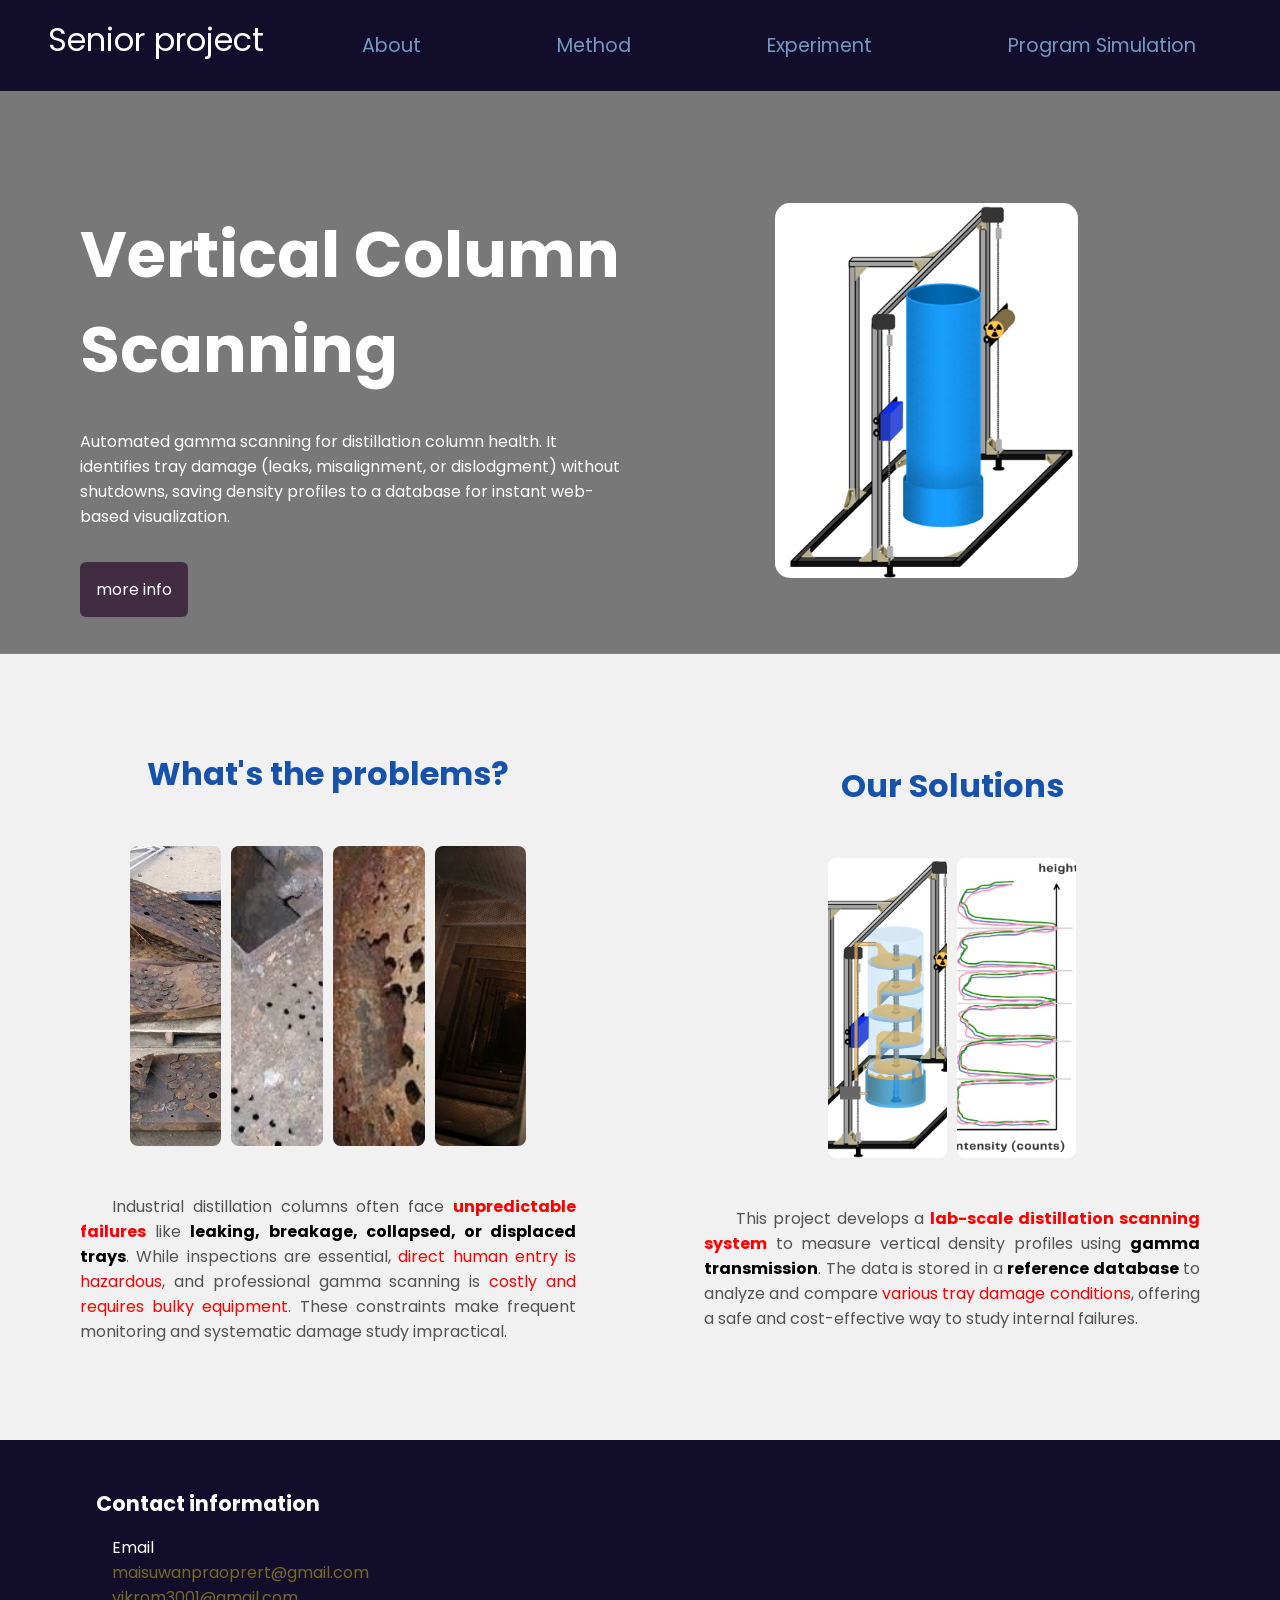
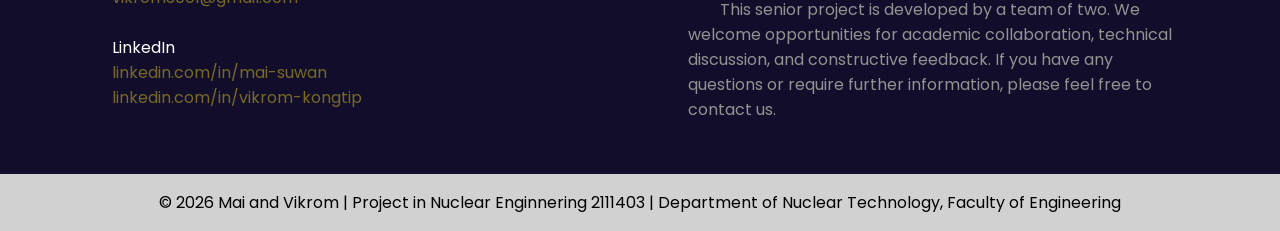
==== index.html @ 6eb4653f "upload my project" ====
<!DOCTYPE html>
<html lang="en">
<head>
    <meta charset="UTF-8">
    <meta name="viewport" content="width=device-width, initial-scale=1.0">
    <title>My page design</title>
    <link rel="stylesheet" href="main.css">
    <link rel="preconnect" href="https://fonts.googleapis.com">
    <link rel="preconnect" href="https://fonts.gstatic.com" crossorigin>
    <link href="https://fonts.googleapis.com/css2?family=Poppins:wght@300;400;600&display=swap" rel="stylesheet">
</head>
<body>
    <nav>
        <div class="container">
            <div class="nav-con">
                <div class="logo"><a href="#">Senior project</a></div>
                <ul class = "menu">
                    <li><a href="about.html">About</a></li>
                    <li><a href="method.html">Method</a>
                        <ul class="dropdown">
                            <li><a href="method.html#theory-section">Theory</a></li>
                            <li><a href="method.html#equip-section">Equipment</a></li>
                        </ul>
                    </li>
                    <li><a href="result.html">Experiment</a></li>
                    <li><a href="program-sim.html">Program Simulation</a></li>
                </ul>
            </div>
        </div>
    </nav>

    <section class="maincontent">
        <div class="container">
            <div class="maincontent-con">
                <div class="maincontent-info">
                    <h3>Vertical Column Scanning</h3>
                    <p>Automated gamma scanning for distillation column health. It identifies tray damage (leaks, misalignment, or dislodgment) without shutdowns, saving density profiles to a database for instant web-based visualization.</p>
                    <a href="#content-section" class="maincontent-btn">more info</a>
                </div>

                <div class="maincontent-img">
                    <img src="column-img.png" width="60%" class="rounded-img">
                </div>
            </div>
        </div>
    </section>

    <section class="content" id="content-section">
        <div class="container">
            <div class="content-con"> 
                <div class="content-item">
                    <h4>What's the problems?</h4>
                    <div class="tray-img">
                        <img src="IMG-1.jpg" width="20%">
                        <img src="IMG-2.jpg" width="20%">
                        <img src="IMG-3.jpg" width="20%">
                        <img src="IMG-4.jpg" width="20%">
                    </div>
                    <p>
                        Industrial distillation columns often face <span style="color: red; font-weight: bold;">unpredictable failures</span> like 
                        <span style="color: black; font-weight: bold;">leaking, breakage, collapsed, or displaced trays</span>. 
                        While inspections are essential, <span style="color: red;">direct human entry is hazardous</span>, 
                        and professional gamma scanning is <span style="color: red;">costly and requires bulky equipment</span>. 
                        These constraints make frequent monitoring and systematic damage study impractical.
                    </p>
                </div>
                <div class="content-item">
                    <h4>Our Solutions</h4>
                    <div class="sol-img">
                        <img src="IMG-5.png" width="20%">
                        <img src="IMG-6.png" width="20%">
                    </div>
                    <p>
                        This project develops a <span style="color: red; font-weight: bold;">lab-scale distillation scanning system</span>
                        to measure vertical density profiles using <span style="color: black; font-weight: bold;">gamma transmission</span>. 
                        The data is stored in a <span style="color: black; font-weight: bold;">reference database </span>to analyze and compare 
                        <span style="color: red;">various tray damage conditions</span>, 
                        offering a safe and cost-effective way to study internal failures.
                    </p>
                </div>
            </div>
        </div>
    </section>

    <div class="footer-top">
        <div class="container">
            <div class="footer-top-con">
                <div class="footer-top-item">
                    <h4>Contact information</h4>
                    <div class="footer-top-item-con">
                        <div class="date">
                            Email <li><a href="mailto:maisuwanpraoprert@gmail.com">maisuwanpraoprert@gmail.com</a></li><a href="mailto:vikrom3001@gmail.com">vikrom3001@gmail.com</a><br><br>
                            LinkedIn <li><a href="https://www.linkedin.com/in/mai-suwan" target="_blank">linkedin.com/in/mai-suwan</a></li><li><a href="https://www.linkedin.com/in/vikrom-kongtip-93b69336a/" target="_blank">linkedin.com/in/vikrom-kongtip</a></li>
                        </div> 
                    </div>
                </div>
                <div class="footer-top-item">
                    <p>This senior project is developed by a team of two. We welcome opportunities for academic collaboration, technical discussion, and constructive feedback. If you have any questions or require further information, please feel free to contact us.</p>
                </div>
            </div>
        </div>
    </div>
    <div class="footer-buttom">© 2026 Mai and Vikrom | Project in Nuclear Enginnering 2111403 | Department of Nuclear Technology, Faculty of Engineering</div>
</body>
</html>
---- main.css ----
/* ===========================================================================================
                                            INDEX
============================================================================================ */

body {
    font-family: 'Poppins', sans-serif;
    background-color: rgb(241, 241, 241);
}

*{
    margin: 0;
    padding: 0;
    box-sizing: border-box;
}

.container{
    max-width: 1300x;
    margin: 0 auto;
}

nav{
    padding: 1rem;
    background-color: #110d2a ;
}

.nav-con{
    display: flex;
    justify-content: space-between;
}

.logo a{
    font-size: 2rem;
    color: #fff;
    text-decoration: none;
    margin-left: 2rem;
}

.menu {
    display: flex;
    list-style: none;
    align-items: center;
}

.menu li {
    margin: 0 3rem;
}

.menu li a {
    color: #7398c2;
    text-decoration: none;
    font-size: 1.2rem;
}

/******* dropdown  *******/
ul {
    list-style: none;
    margin: 0;
    padding: 0;
}

ul li {
    display: inline-block;
    position: relative;
    vertical-align: top; /* ช่วยให้เมนูเรียงกันสวยขึ้น */
}

ul li a {
    display: block;
    padding: 15px 20px; /* ปรับ padding ให้สมดุล */
    color: #fff; 
    font-size: 1.2rem;
    transition: 0.3s;
}

ul li ul.dropdown {
    width: 250px; 
    background: #1652ab;
    position: absolute;
    left: 0;      /* บังคับให้ชิดซ้ายสุดของเมนูหลัก */
    top: 100%;    /* ให้แสดงต่อลงมาจากเมนูหลักพอดี */
    z-index: 999;
    display: none;
    padding: 0;   /* สำคัญมาก: ล้างค่า padding ของ ul ชั้นใน */
    margin: 0;
    list-style: none;
}

ul li ul.dropdown li {
    display: block; /* ให้รายการใน dropdown เรียงลงมาเป็นแถวเดียว */
    width: 100%;
    margin: 0;
    padding:0;
}

ul li ul.dropdown li a {
    text-decoration: none;
    padding: 15px 20px;
    font-size: 1rem; /* ปรับขนาดตัวอักษรให้เล็กลงหน่อยในเมนูย่อย */
    color: #ffffff;
    background: #1652ab; /* กำหนดสีพื้นหลังให้เหมือนกันทั้งแถบ */
    border-bottom: 1px solid rgba(20, 19, 19, 0.1); /* เพิ่มเส้นคั่นบางๆ */
}

ul li a:hover { /* เอฟเฟกต์ตอน Hover */
    background-color: #422c42 
}

ul li ul.dropdown li a:hover { /* เมื่อเอาเมาส์วางที่เมนูย่อย ให้เปลี่ยนสีเฉพาะแถวนั้น */
    background-color: #422c42;
}

ul li:hover ul.dropdown {
    display: block;
}

/***** ส่วนบน *****/
.maincontent{
    background: linear-gradient(rgba(0,0,0,0.5), rgba(0,0,0,0.5)), url('https://www.gustawater.com/update/blog/distillation/distillation-column.jpg');
    background-size: cover;
    background-position: center;
    color: white;
}

.maincontent-con{
    display: flex;
    align-items: center;
}

.maincontent-info{
    width: 50%;
    padding: 2rem;
    margin-left: 3rem;
}

.maincontent-info h3{
    margin-top: 4rem;
    font-size: 4rem;
    margin-bottom: 2rem;
}

.maincontent-info p{ 
    margin-bottom: 3rem;
}

.maincontent-info .maincontent-btn{
    background-color: #422c42;
    color: #fff;
    padding: 1rem;
    border-radius: 6px;
    text-decoration: none;
}

.maincontent-info .maincontent-btn:hover {
    background-color: #110d2a; /* เปลี่ยนเป็นสีที่คุณต้องการเมื่อเอาเมาส์วาง */
    color: #ffffff;         
    transition: 0.3s;          /* เพิ่มความสมูทในการเปลี่ยนสี */
    cursor: pointer;           /* เปลี่ยนสัญลักษณ์เมาส์เป็นรูปมือ */
}

.maincontent-img{
    margin-top: 7rem;
    margin-bottom: 4.3rem;
    width: 50%;
    padding-left: 7rem;
}
.rounded-img {
    width: 60%;
    border-radius: 15px; 
    overflow: hidden;    /* ช่วยกันไม่ให้ภาพล้นขอบมน */
}

/*******content ตรงกลาง******/
.content-con{
    display: grid;
    grid-template-columns: 1fr 1fr;
    column-gap: 8rem;
    align-items: center;    
    text-align: center;
    margin:5rem;
}

.content-title{
    margin: 2rem 0;
}

.content-item img{
    width: 100%;
}

.content-item h4{
    color:#1652ab;
    margin-top: 1rem;
    margin-bottom: 1rem;
    font-size: 2rem;
    text-align: center;
}

.tray-img {
    display: flex;
    width: 80%;       /* กำหนดความกว้างรวมของแถวรูปภาพ */
    height: 300px;     /* กำหนดความสูงตามความต้องการ */
    gap: 10px;       
    overflow: hidden;
    margin: 3rem auto;
    justify-content: center;
}

.tray-img img {
    flex: 1;           /* ทุกรูปมีขนาดเท่ากันในตอนเริ่มต้น */
    width: 0;          /* บังคับให้ใช้ flex ในการคุมขนาด */
    object-fit: cover; /* ป้องกันไม่ให้รูปเบี้ยวเวลาขยาย */
    transition: flex 0.5s ease; /* ความเร็วในการขยาย-หด */
    cursor: pointer;
    border-radius: 8px;
}

.tray-img img:hover { /* เมื่อเอาเมาส์ไปวางที่รูปไหน รูปนั้นจะขยาย */
    flex: 2.7;           /* ปรับค่านี้ให้มากขึ้นหากต้องการให้รูปที่ Hover ใหญ่ขึ้นอีก */
}

.sol-img {
    display: flex;
    width: 50%;       /* กำหนดความกว้างรวมของแถวรูปภาพ */
    height: 300px;     /* กำหนดความสูงตามความต้องการ */
    gap: 10px;         /* ระยะห่างระหว่างรูป */
    overflow: hidden;
    margin: 3rem auto;
    justify-content: center;
}

.sol-img img {
    flex: 1;           /* ทุกรูปมีขนาดเท่ากันในตอนเริ่มต้น */
    width: 0;          /* บังคับให้ใช้ flex ในการคุมขนาด */
    object-fit: cover; /* ป้องกันไม่ให้รูปเบี้ยวเวลาขยาย */
    transition: flex 0.5s ease; /* ความเร็วในการขยาย-หด */
    cursor: pointer;
    border-radius: 8px;
}

.sol-img img:hover { /* เมื่อเอาเมาส์ไปวางที่รูปไหน รูปนั้นจะขยาย */
    flex: 1.5;           /* ปรับค่านี้ให้มากขึ้นหากต้องการให้รูปที่ Hover ใหญ่ขึ้นอีก */
}

.content-item p{
    margin: 1rem 0;
    text-align: justify;
    text-indent: 2em;
    color: rgb(83, 83, 83);
}

.footer-top{
    margin-top: 2rem;
    padding: 3rem;
    background-color: #110d2a;
    color: #fff;
}

.footer-top-con{
    display: grid;
    grid-template-columns: 1fr 1fr;
    column-gap: 6rem;
    margin-left: 3rem;
    margin-right: 3rem;
}

.footer-top-item {
    list-style: none;
}

.footer-top-item h4{
    font-size: 1.3rem;
}

.footer-top-item-con{
    margin: 1rem;
}

.footer-top-item-con .date{
    color: #fff;
    text-align: left;
}

.date a{
    color: #776a26;
    text-decoration: none;
}


.footer-top-item p{
    text-indent: 2em;
    padding-top: 22%;
    color: #939393;
    text-align: left;
}

.footer-buttom{
    background-color: #d1d1d1;
    padding: 1rem;
    text-align: center;
}

html {
  scroll-behavior: smooth;
}


/* ===========================================================================================
                                            ABOUT
============================================================================================ */

.topcontent {
    background: linear-gradient(rgba(0,0,0,0.6), rgba(0,0,0,0.6)), url('IMG-0.jpg'); 
    background-size: cover;      /* ให้ภาพขยายเต็มพื้นที่ */
    background-position: center; /* จัดภาพให้อยู่ตรงกลาง */
    background-repeat: no-repeat;
    
    /* กำหนดความสูงให้เท่ากับหน้าจอพอดี */
    height: 25vh; 
    
    /* จัดเนื้อหาภายในให้อยู่กึ่งกลาง */
    display: flex;
    align-items: center;
    justify-content: center;
    color: white;
}

.topcontent-info h3 {
    font-size: 3rem; /* ปรับขนาดตัวอักษรให้ใหญ่ขึ้นตามหน้าแรก */
    text-align: center;
    text-shadow: 2px 2px 10px rgba(0,0,0,0.5); /* เพิ่มเงาให้ตัวหนังสืออ่านง่ายขึ้น */
}

.menu li a.active {
    color: #eb7a08; 
}

.detail-objective, .detail-expected {
    padding: 2rem 0;
    max-width: 1200px; /* เพิ่มความกว้างจาก 1200px เป็น 1400px เพื่อให้กล่องมีพื้นที่กางออก */
    margin: 0 auto;
}

/* จัดการ Layout ให้เป็นระเบียบ */
.grid-container {
    display: flex; /* ใช้ flex แทน grid จะคุมระยะห่างง่ายกว่าในกรณีนี้ */
    justify-content: space-between; /* กระจายกล่องให้ห่างกัน */
    gap: 30px; /* เพิ่มระยะห่างระหว่างกล่อง (ปรับเพิ่มได้ตามใจชอบ) */
    margin-top: 30px;
}

/* ตกแต่งการ์ด Objective */
.cards {
    flex: 1; /* ให้ทุกกล่องขยายเท่าๆ กัน */
    background: #f9f9f9;
    
    /* หัวใจสำคัญ: จัดกึ่งกลางแนวตั้ง */
    display: flex;
    flex-direction: column; /* เรียงเนื้อหาจากบนลงล่าง */
    justify-content: center; /* ดันเนื้อหาให้อยู่กึ่งกลางแนวตั้ง (บน-ล่าง) */
    align-items: flex-start; /* บังคับให้เนื้อหาชิดซ้ายเสมอ */
    
    min-height: 150px; /* กำหนดความสูงขั้นต่ำเพื่อให้เห็นว่ามันอยู่กึ่งกลางจริงๆ */
    padding: 20px 30px; /* 20px คือบนล่าง, 30px คือซ้ายขวา (กันตัวหนังสือชิดขอบซ้ายเกินไป) */
    
    border-radius: 12px;
    border-left: 6px solid #070da1;
    box-shadow: 0 4px 10px rgba(0,0,0,0.08);
}


.cards p {
    margin: 1; /* ตัด margin ของ p ออก เพื่อไม่ให้เบี้ยว */
    text-align: left; /* ย้ำว่าชิดซ้าย */
    line-height: 1.5; /* เพิ่มระยะห่างระหว่างบรรทัดให้อ่านง่ายขึ้น */
    color: #444;
}

.detail-expected .cards strong {
    display: block;      /* เปลี่ยนให้เป็นบล็อกเพื่อครองพื้นที่เต็มแถว */
    width: 100%;         /* ขยายเต็มความกว้างกล่อง */
    text-align: left;    /* สั่งชิดซ้าย */
    margin-bottom: 8px;  /* ระยะห่างจากคำอธิบายด้านล่าง */
    color: #070da1;      /* สีน้ำเงินเดียวกับเส้นขอบ */
}

.detail-expected .cards p {
    width: 100%;         /* บังคับเนื้อหาชิดซ้ายด้วยเช่นกัน */
    text-align: left;
    margin: 0;
}
.cards:hover {
    transform: translateY(-5px);
}


/* ===========================================================================================
                                            METHOD
============================================================================================ */
.topmed {
    background: linear-gradient(rgba(0,0,0,0.6), rgba(0,0,0,0.6)), url('IMG-0.jpg'); 
    background-size: cover;      /* ให้ภาพขยายเต็มพื้นที่ */
    background-position: center; /* จัดภาพให้อยู่ตรงกลาง */
    background-repeat: no-repeat;
    
    /* กำหนดความสูงให้เท่ากับหน้าจอพอดี */
    height: 25vh; 
    
    /* จัดเนื้อหาภายในให้อยู่กึ่งกลาง */
    display: flex;
    align-items: center;
    justify-content: center;
    color: white;
}

.topmed-info h3 {
    font-size: 3rem; /* ปรับขนาดตัวอักษรให้ใหญ่ขึ้นตามหน้าแรก */
    text-align: center;
    text-shadow: 2px 2px 10px rgba(0,0,0,0.5); /* เพิ่มเงาให้ตัวหนังสืออ่านง่ายขึ้น */
}

/*    theory    */
.detail-theory{
    background-color: #eeeadd;
}
.theory-container{
    padding-top: 2rem;
    padding-left: 3rem;
    max-width: 1300px;
    margin: 0 auto;
}
.theory-container h1{
    font-size: 2.5rem;
    margin-bottom: 2rem;
}

.header-row { /* หัวข้อและตัวเลขในกรอบ */
    display: flex;
    align-items: center;
    margin-bottom: 20px;
}

.header-row h2{
    font-size: 1.5rem;
    color: #5a310b;
}

.number-box {
    background-color: #5a310b;
    color: white;
    padding: 5px 12px;
    border-radius: 8px;
    margin-right: 15px;
    font-weight: bold;
}

/*gamma interaction*/
.grid-3-column { /* คำสั่งจัดเรียง 3 คอลัมน์ */
    display: grid;
    grid-template-columns: repeat(3, 1fr); /* แบ่ง 3 ส่วนเท่ากัน */
    gap: 0.5rem; /* ระยะห่างระหว่างกล่อง */
    justify-items: center;
}

.card {   /* สไตล์ของแต่ละกล่อง */
    background: #f2f7fa;
    border-radius: 15px;
    padding: 20px;
    text-align: center;
    box-shadow: 6px 6px 6px rgba(0, 0, 0, 0.05);
    width: 400px;
    margin-bottom: 2rem;
    align-items: center;
}

.card h3 {
    margin-bottom: 15px;
    font-size: 1.5rem;
    margin-top: 12px;
}

.img-container img {
    width: 100%;
    height: 50%;
    object-fit: cover; /* ทำให้รูปเต็มกล่องโดยไม่เสียสัดส่วน */
    display: block;
}

.lines p{
    margin-top: 1rem;
    width: 80%;          /* ให้พารากราฟกว้างเต็มขนาดของ Card */
    line-height: 1.5;     /* เพิ่มระยะห่างระหว่างบรรทัดให้อ่านง่ายขึ้น */
    text-align: center;  
    align-items: center;     
    margin-left: 1.9rem;
    text-align:centers;
    margin-bottom: 1.5rem;
    color: #444;
}

/* 1. เมื่อเราเอาเมาส์วางในพื้นที่กลุ่ม Card ทั้งหมด (กล่องแม่) 
      สั่งให้ Card ทุกใบหม่นลงก่อน */
.grid-3-column:hover .card {
    filter: brightness(0.88); 
    transition: 0.3s;        
}

/* 2. จากนั้น สั่งเฉพาะ Card ใบที่เราเอาเมาส์ไปชี้ (Hover) 
      ให้สว่างขึ้นมาเป็นปกติ หรือสว่างกว่าเดิม */
.grid-3-column:hover .card:hover {
    filter: brightness(1.1); 
    transform: translateY(-5px); /* แถม: ให้กล่องลอยขึ้นเล็กน้อยเพื่อให้ดูเด่น */
    box-shadow: 0 10px 20px rgba(0,0,0,0.15); 
}

/*transmission*/
.slider-container {   /* คอนเทนเนอร์สำหรับสไลด์ */
    display: flex;
    align-items: center;
    position: relative;
    width: 600px; /* กำหนดความกว้างที่ต้องการ */
}

.trans-img {
    width: 100%;
    display: flex;
    justify-content: center;
    overflow: hidden;
}

.slide {
    border-radius: 15px;
    display: none; /* ซ่อนทุกรูปไว้ก่อน */
    width: 80%;    /* ปรับขนาดรูปตามต้องการ */
    height: auto;
}

.prev-btn, .next-btn {  /* ปุ่มลูกศร */
    background-color: rgba(0,0,0,0.1);
    border: none;
    cursor: pointer;
    padding: 10px;
    font-size: 20px;
    border-radius: 50%;
    transition: 0.3s;
}

.prev-btn:hover, .next-btn:hover {
    background-color: #4a332d;
    color: white;
}

.flex-trans {  /* กล่องแม่ที่คุมทั้งรูปและข้อความ */
    border-radius: 15px;
    display: flex;
    align-items: center;      /* จัดให้อยู่กึ่งกลางในแนวตั้ง (Vertical Center) */
    gap: 2rem;                /* กำหนดระยะห่างระหว่างรูปกับข้อความ (ปรับลดได้ตามชอบ) */
    margin-left: 3rem;
    margin-bottom: 2rem;
}

.lines-trans {      /* ส่วนของข้อความ */
    flex: 0 1 600px;                /* ให้พื้นที่ฝั่งข้อความกว้างกว่ารูปเล็กน้อย */
    margin-right: 10rem;
}

.lines-trans p {
    text-align: justify;      /* จัดข้อความให้ขอบซ้าย-ขวาตรงกัน */
    text-indent: 2em;
    line-height: 1.6;
}

/*distillation column*/
/* ทำให้รูปภาพทุกรูปใน Slider มน */
.slide2 {
    border-radius: 20px; /* ปรับระดับความมนตามใจชอบ */
    display: block;
    margin: 0 auto;     /* จัดรูปให้อยู่กึ่งกลาง */
}

.column-img {
    border-radius: 20px;
    overflow: hidden;
    display: flex;      /* ช่วยเรื่องการจัดวางรูป */
    justify-content: center;
    align-items: center;
}

.flex-column {  /* กล่องแม่ที่คุมทั้งรูปและข้อความ */
    display: flex;
    align-items: center;      /* จัดให้อยู่กึ่งกลางในแนวตั้ง (Vertical Center) */
    gap: 2rem;                /* กำหนดระยะห่างระหว่างรูปกับข้อความ (ปรับลดได้ตามชอบ) */
    margin-left: 3rem;
    margin-bottom: 2rem;
}
.text-container {
    flex: 0.78;                /* ให้พื้นที่ฝั่งข้อความขยายเต็มที่ */
    padding-left: 20px;     /* ระยะห่างจากรูปภาพ */
}

.info-group {
    margin-bottom: 25px;    /* ระยะห่างระหว่างกลุ่ม (Reboiler, Condenser, Tray) */
}

.info-group h3 {
    margin: 0 0 5px 0;      /* เอา margin บนออก และเว้นระยะล่างเล็กน้อยก่อนถึงเนื้อหา */
    font-size: 1.2rem;
    font-weight: bold;      /* ทำให้หัวข้อเป็นตัวหนา */
}

.info-group p {
    margin: 0;              /* เอา margin มาตรฐานของ p ออกเพื่อคุมระยะเอง */
    line-height: 1.5;       /* ระยะห่างระหว่างบรรทัดให้อ่านง่าย */
    text-align: justify;    /* จัดขอบข้อความให้เท่ากันตามที่คุณเคยต้องการ */
}

/* --- Counting System Layout --- */

/* ส่วนรายละเอียดอุปกรณ์ด้านบน */
.counting-details-top {
    display: flex;
    gap: 20px;
    justify-content: space-between;
    margin-bottom: 25px;
    align-items: stretch; /* ให้ความสูงกล่องเท่ากันเสมอ */
}
/* ปรับกล่อง Radiation Source ให้กว้างขึ้นเพื่อรองรับข้อความยาวๆ */
.info-card-detail:first-child {
    flex: 0 0 52%; 
}
.info-card-detail {
    color: #444;
    flex: 1;
    background: #ffffff;
    padding: 20px;
    border-radius: 15px;
    box-shadow: 0 4px 12px rgba(0,0,0,0.05);
    border-left: 5px solid #070da1;
}

.bullet-list {
    padding-left: 20px;
    list-style-type: disc !important; /* บังคับให้แสดงจุดกลม */
}

.bullet-list li {
    margin-bottom: 8px;
    margin-top: 4px;
    font-size: 1rem;
    display: list-item; /* บังคับการแสดงผล */
}

/* ส่วนรูปไดอะแกรม */
.diagram-wrapper {
    margin-bottom: 2rem;
    text-align: center;
}

.diagram-card {
    background: #ffffff;
    padding: 30px;
    border-radius: 15px;
    display: inline-block; 
    width: 100%;
}

.diagram-card img {
    max-width: 100%;
    height: auto;
}

/* ส่วนคำอธิบาย (นอกกรอบ) */
.counting-desc-outside {
    padding-top: 2rem;
    text-align: center;
    line-height: 1.5;
    padding: 0 15px;
    padding-bottom: 5rem;
}

/* Responsive */
@media (max-width: 768px) {
    .counting-details-top {
        flex-direction: column;
    }
}

html {
    scroll-behavior: smooth;
}

/*    equipment    */
.detail-equip{
    background-color: rgb(241, 241, 241);
}
.equip-container{
    padding-top: 2rem;
    padding-left: 3rem;
    max-width: 1300px;
    margin: 0 auto;
}
.equip-container h1{
    font-size: 2.5rem;
    margin-bottom: 2rem;
}

.header-item h2{
    align-content: center;
    font-size: 1.5rem;
    color:#5a310b;
}

.carousel-viewport {
    overflow: hidden;
    width: 100%;
    perspective: 1000px; /* เพิ่มมิติความลึก */
    padding: 50px 0;
    justify-content: center;
    align-items: center;
}

.carousel-track {
    display: flex;
    justify-content: center;
    align-items: center;
    transition: transform 0.5s ease;
    gap: 10px;
}

.equip-card {
    min-width: 250px;
    background-color: #eeeadd; 
    color: black;
    border-radius: 15px;
    padding: 20px;
    text-align: center;
    transition: all 0.5s ease;
    opacity: 0.7;
    filter: brightness(0.7);
    transform: scale(0.75); /* ใบข้างๆ จะเล็กลง */
}

/* การ์ดที่อยู่ตรงกลาง (Active) */
.equip-card.active {
    opacity: 1;
    filter: brightness(1);    /* สว่างปกติเมื่อ Active */
    transform: scale(1.3);
    z-index: 10;
}
/* เจาะจงเฉพาะรูปที่อยู่ใน card-content */
.card-content img {
    max-width: 45%;      
    height: auto;         /* บังคับให้อัตราส่วนคงที่เสมอ ภาพไม่เบี้ยว */
}
#lll {
    width: 430px; 
    height: auto; 
    max-height: 500px; 
    object-fit: contain;
}
.card-content p {
    color: #444;       
    font-size: 0.85rem;   
    margin-top: 5px;      /* เว้นระยะห่างจากรูปภาพด้านบน */
}

.equip-card img {
    width: 100%;
    border-radius: 5px;
    margin: 5px 0;
}

/* ปุ่มกด */
.carousel-controls {
    display: flex;
    justify-content: center;
    gap: 0;
    margin-top: 15px;
}

.btn-prev, .btn-next {
    padding: 10px 15px;
    border: none;
    font-weight: bold;
    cursor: pointer;
}

.card-content p{
    font-size: 0.9rem;
}

.btn-prev { background-color: #88bcea; color: rgb(255, 255, 255); border-radius: 5px 0 0 5px; }
.btn-next { background-color: #5e9ae4; color: rgb(255, 255, 255); border-radius: 0 5px 5px 0; }


/* ===========================================================================================
                                            EXPERIMENT
============================================================================================ */
.topresult {
    background: linear-gradient(rgba(0,0,0,0.6), rgba(0,0,0,0.6)), url('IMG-0.jpg'); 
    background-size: cover;      /* ให้ภาพขยายเต็มพื้นที่ */
    background-position: center; /* จัดภาพให้อยู่ตรงกลาง */
    background-repeat: no-repeat;
    
    height: 25vh;  /* กำหนดความสูงให้เท่ากับหน้าจอพอดี */
    
    display: flex; /* จัดเนื้อหาภายในให้อยู่กึ่งกลาง */
    align-items: center;
    justify-content: center;
    color: white;
}

.topresult-info h3 {
    font-size: 3rem; /* ปรับขนาดตัวอักษรให้ใหญ่ขึ้นตามหน้าแรก */
    text-align: center;
    text-shadow: 2px 2px 10px rgba(0,0,0,0.5); /* เพิ่มเงาให้ตัวหนังสืออ่านง่ายขึ้น */
}

 /*    EXPERIMENTAL RESULTS PAGE LAYOUT   */
.header-item {
    display: flex;          /* บังคับให้เรียงต่อกันแนวนอน */
    align-items: center;    /* จัดให้ตัวเลขกับข้อความอยู่กึ่งกลางบรรทัดเดียวกัน */
    gap: 15px;              /* ระยะห่างระหว่างตัวเลขกับข้อความ */
    margin-bottom: 20px;
}

.header-item h2 {
    margin: 0;              /* ล้างค่า margin พื้นฐานที่อาจจะทำให้ตำแหน่งเพี้ยน */
    display: inline;        /* หรือใช้ inline-block เพื่อไม่ให้จองเต็มบรรทัด */
}

.results-page .container {
    padding-top: 3rem;
    padding-left: 1.8rem;
    max-width: 1300px;
    margin: 0 auto;
}

/* --- Section 1: Setup --- */
.exp-setup-section h2{
    font-size: 2rem;
}
.setup-container {
    text-align: center;
    padding: 30px;
    border-radius: 15px;
    margin-bottom: 50px;
}

.main-setup-img img {
    max-width: 80%;
    height: auto;
    border-radius: 10px;
    margin-bottom: 20px;
}

.setup-desc {
    font-style: italic;
    color: #666;
}

/* --- Section 2: Accuracy --- */
.accuracy-card {
    display: flex;
    gap: 30px;
    background: #efdcc6;
    padding: 25px;
    border-radius: 15px;
    align-items: center;
    margin-bottom: 50px;
}

.accuracy-card img {
    flex: 1;
    max-width: 50%;
    border-radius: 8px;
}

.accuracy-info {
    flex: 1;
}

/* --- Section 3: Density Profile Analysis --- */
.analysis-comparison-grid {
    display: flex;
    gap: 20px;
    align-items: stretch;
}

.comparison-column {
    flex: 1;
    display: flex;
}

.tray-case {
    background: #ffffff;
    padding: 30px;
    border-radius: 15px;
    border-top: 4px solid #02066f;
    width: 100%;
    display: flex;
    flex-direction: column;
}

.tray-case h3 {
    margin-bottom: 20px;
    color: #000;
}

/* --- Image Layout Logic --- */
.image-wrapper {
    display: flex;
    align-items: center;
    justify-content: center;
    gap: 12px;
    width: 100%;
    margin-bottom: 15px;
}

.large-graph {
    flex: 2.5; /* กราฟกว้างกว่า */
    height: 220px;
    object-fit: contain;
    background: #fdfdfd;
    border: 1px solid #eee;
    border-radius: 8px;
}

.mini-photo {
    flex: 1; /* ถาดแคบกว่า */
    height: 220px; /* สูงเท่ากราฟ */
    object-fit: cover;
    border: 1px solid #ddd;
    border-radius: 8px;
}

/* --- Content Styling --- */
.tray-description h4 {
    color: #cd3737;
    margin-bottom: 8px;
    font-size: 1.1rem;
}

.tray-description p {
    font-size: 0.95rem;
    line-height: 1.6;
    color: #444;
    min-height: 4.8em; /* เว้นที่ไว้ประมาณ 3 บรรทัด */
    text-align: justify;
}

/* --- Case Selector (Tabs) --- */
.case-selector {
    display: flex;
    gap: 8px;
    margin-bottom: 20px;
    border-bottom: 2px solid #eee;
    padding-bottom: 15px;
    flex-wrap: wrap;
}

.case-btn {
    padding: 8px 16px;
    border: none;
    background: #ffebeb;
    cursor: pointer;
    border-radius: 8px;
    font-family: 'Poppins', sans-serif;
    font-weight: 600;
    color: #555;
    transition: all 0.3s ease;
    font-size: 0.85rem;
}

.case-btn:hover {
    background: #f7d5d5;
}

.case-btn.active {
    background: #cd3737;
    color: #fff;
}

/* --- Tab Logic & Animation --- */
.case-content {
    display: none;
    animation: fadeIn 0.4s ease forwards;
}

.case-content.active {
    display: block;
}

@keyframes fadeIn {
    from { opacity: 0; transform: translateY(8px); }
    to { opacity: 1; transform: translateY(0); }
}

/* --- Responsive Layout --- */
@media (max-width: 992px) {
    .analysis-comparison-grid {
        flex-direction: column;
    }
    
    .large-graph, .mini-photo {
        height: 180px; /* ปรับลดความสูงบนมือถือ */
    }
}

/* ===========================================================================================
                                            SIMULATION
============================================================================================ */

.sim-content {
    max-width: 1300px;
    margin: 40px auto;
    padding: 0 20px;
}

.sim-header h1 {
    font-size: 32px;
    margin-bottom: 10px;
}

.sim-header p {
    color: #555;
    max-width: 800px;
    margin-bottom: 30px;
}

/* ===== MAIN SIM LAYOUT ===== */
/* จัดการให้กราฟอยู่ซ้าย และชุดควบคุมอยู่ขวา */
.sim-layout {
    display: flex;
    gap: 50px; /* ระยะห่างระหว่างกราฟกับแผงควบคุม */
    align-items:start;
    align-content: center;
}

.graph-section {
    flex: 1; /* ให้กราฟกินพื้นที่ที่เหลือทั้งหมด */
    min-width: 600px; /* กำหนดความกว้างขั้นต่ำของกราฟให้มากขึ้น */
}
/* ฝั่งซ้าย: กราฟ */
#countGraph {
    height: 600px; /* ความสูงตามที่คุณตั้งไว้ */
}

/* Info Panel - แนวตั้ง */
.info-sim.vertical {
    display: grid;              /* ใช้ระบบ Grid */
    grid-template-columns: 1fr 1fr; /* แบ่งเป็น 2 คอลัมน์ ขนาดเท่ากัน */
    gap: 15px;                  /* ระยะห่างระหว่างกล่อง */
    width: 100%;                /* ให้ขยายเต็มพื้นที่ฝั่งขวา */
    max-width: 500px;
}

.info-box {
    background: #ecd3bb; /* สีครีมตามรูป */
    padding: 20px; /* เพิ่ม padding บน-ล่างให้กล่องดูใหญ่ขึ้นตามรูป */
    border-radius: 15px;
    text-align: center;
    box-shadow: 0 2px 5px rgba(0,0,0,0.05);
}

.info-box.box-status {
    background-color: #d5dce7;
    color: #109347;
}

.info-box.box-bg {
    background-color: #d5dce7;
}

/* ปรับสีตัวอักษรของหัวข้อข้างในกล่องเหล่านี้ให้เข้มขึ้นเล็กน้อยเพื่อให้ตัดกับสีพื้นใหม่ */
.info-box.box-status h3, .info-box.box-bg h3 {
    color: #444;
}

.info-box h3 {
    font-size: 22px;
    font-weight: 700;
    margin-bottom: 15px;
}

.info-box p {
    font-size: 22px;
    font-weight: 500;
    margin: 0;
}
.status p{
    color: rgb(1, 82, 44);
}

/* ===== Control Buttons Group ===== */
/* จัดปุ่มให้เรียงกัน 4 ปุ่มด้านล่าง */
.control-btn {
    grid-column: span 2; /* สั่งให้ครอบคลุมพื้นที่ทั้ง 2 คอลัมน์ของ Grid */
    display: flex;
    flex-wrap: nowrap;   /* เรียงแถวเดียว */
    justify-content: space-between; /* กระจายปุ่มให้เต็มพื้นที่ */
    gap: 2px;           /* ระยะห่างระหว่างปุ่ม */
    margin-top: 10px;    /* ระยะห่างจากกล่องข้อมูลด้านบน */
    width: 100%;
}

.btn {
    padding: 10px 25px;
    font-weight: 600;
    border: none;
    border-radius: 10px;
    cursor: pointer;
    transition: all 0.25s ease;
}

/* สีปุ่มตามรูป */
.btn.start { background: #3069bd; color: white; }
.btn.stop  { background: #cd3737; color: white; }
.btn.reset { background: #f2d555; color: #333; }
.btn.save  { background: #dcdcdc; color: #333; }
.btn.export { background: #2ecc71; color: white;}

/* Hover Effects */
.btn.start:hover {
    transform: translateY(-2px);
    box-shadow: 0 10px 20px rgba(0,114,255,0.35);
}
.btn.stop:hover {
    transform: translateY(-2px);
    box-shadow: 0 10px 20px rgba(221,36,118,0.35);
}
.btn.reset:hover {
    transform: translateY(-2px);
    box-shadow: 0 10px 20px rgba(255,210,0,0.4);
}
.btn.save:hover {
    transform: translateY(-2px);
    box-shadow: 0 10px 20px rgba(25, 25, 23, 0.4);
}
.btn.export:hover {
    transform: translateY(-2px);
    box-shadow: 0 10px 20px rgba(5, 137, 18, 0.4);
}
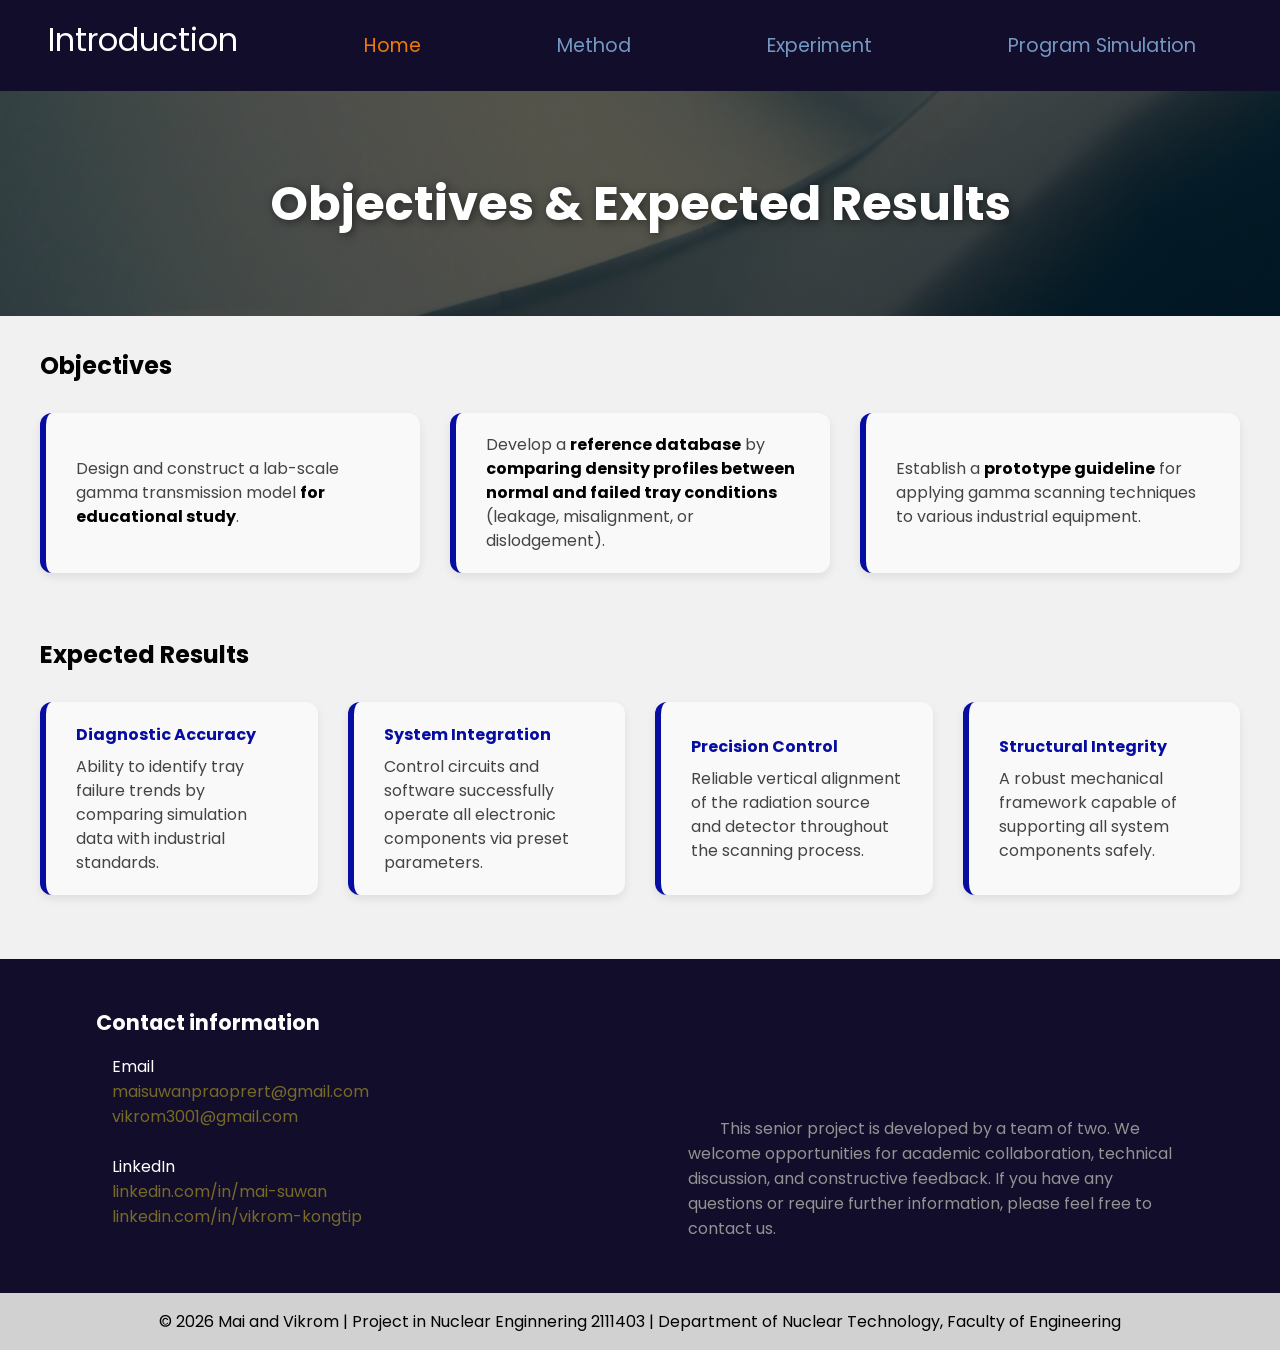
==== commit 98cc09b7: "First upload" ====
--- a/index.html
+++ b/index.html
@@ -3,8 +3,8 @@
 <head>
     <meta charset="UTF-8">
     <meta name="viewport" content="width=device-width, initial-scale=1.0">
-    <title>My page design</title>
-    <link rel="stylesheet" href="main.css">
+    <title>About - Vertical Column Scanning</title>
+    <link rel="stylesheet" href="main.css"> 
     <link rel="preconnect" href="https://fonts.googleapis.com">
     <link rel="preconnect" href="https://fonts.gstatic.com" crossorigin>
     <link href="https://fonts.googleapis.com/css2?family=Poppins:wght@300;400;600&display=swap" rel="stylesheet">
@@ -13,9 +13,9 @@
     <nav>
         <div class="container">
             <div class="nav-con">
-                <div class="logo"><a href="#">Senior project</a></div>
-                <ul class = "menu">
-                    <li><a href="about.html">About</a></li>
+                <div class="logo"><a href="Home.html">Introduction</a></div>
+                <ul class="menu">
+                    <li><a href="Home.html" class="active">Home</a></li>
                     <li><a href="method.html">Method</a>
                         <ul class="dropdown">
                             <li><a href="method.html#theory-section">Theory</a></li>
@@ -29,56 +29,55 @@
         </div>
     </nav>
 
-    <section class="maincontent">
+    <section class="topcontent">
         <div class="container">
-            <div class="maincontent-con">
-                <div class="maincontent-info">
-                    <h3>Vertical Column Scanning</h3>
-                    <p>Automated gamma scanning for distillation column health. It identifies tray damage (leaks, misalignment, or dislodgment) without shutdowns, saving density profiles to a database for instant web-based visualization.</p>
-                    <a href="#content-section" class="maincontent-btn">more info</a>
-                </div>
-
-                <div class="maincontent-img">
-                    <img src="column-img.png" width="60%" class="rounded-img">
+            <div class="topcontent-con">
+                <div class="topcontent-info">
+                    <h3>Objectives & Expected Results</h3>
                 </div>
             </div>
         </div>
     </section>
 
-    <section class="content" id="content-section">
+    <section class="about-detail">
         <div class="container">
-            <div class="content-con"> 
-                <div class="content-item">
-                    <h4>What's the problems?</h4>
-                    <div class="tray-img">
-                        <img src="IMG-1.jpg" width="20%">
-                        <img src="IMG-2.jpg" width="20%">
-                        <img src="IMG-3.jpg" width="20%">
-                        <img src="IMG-4.jpg" width="20%">
+            
+            <div class="detail-objective">
+                <h1>Objectives</h1> <div class="grid-container">
+                    <div class="cards">
+                        <p>Design and construct a lab-scale gamma transmission model <span style="color: black; font-weight: bold;">for educational study</span>.</p>
                     </div>
-                    <p>
-                        Industrial distillation columns often face <span style="color: red; font-weight: bold;">unpredictable failures</span> like 
-                        <span style="color: black; font-weight: bold;">leaking, breakage, collapsed, or displaced trays</span>. 
-                        While inspections are essential, <span style="color: red;">direct human entry is hazardous</span>, 
-                        and professional gamma scanning is <span style="color: red;">costly and requires bulky equipment</span>. 
-                        These constraints make frequent monitoring and systematic damage study impractical.
-                    </p>
-                </div>
-                <div class="content-item">
-                    <h4>Our Solutions</h4>
-                    <div class="sol-img">
-                        <img src="IMG-5.png" width="20%">
-                        <img src="IMG-6.png" width="20%">
+                    <div class="cards">
+                        <p>Develop a <span style="color: black; font-weight: bold;">reference database</span> by <span style="color: black; font-weight: bold;">comparing density profiles between normal and failed tray conditions</span> (leakage, misalignment, or dislodgement).</p>
                     </div>
-                    <p>
-                        This project develops a <span style="color: red; font-weight: bold;">lab-scale distillation scanning system</span>
-                        to measure vertical density profiles using <span style="color: black; font-weight: bold;">gamma transmission</span>. 
-                        The data is stored in a <span style="color: black; font-weight: bold;">reference database </span>to analyze and compare 
-                        <span style="color: red;">various tray damage conditions</span>, 
-                        offering a safe and cost-effective way to study internal failures.
-                    </p>
+                    <div class="cards">
+                        <p>Establish a <span style="color: black; font-weight: bold;">prototype guideline</span> for applying gamma scanning techniques to various industrial equipment.</p>
+                    </div>
                 </div>
             </div>
+            
+            <div class="detail-expected">
+                <h1>Expected Results</h1>
+                <div class="grid-container">
+                    <div class="cards">
+                        <strong>Diagnostic Accuracy</strong>
+                        <p>Ability to identify tray failure trends by comparing simulation data with industrial standards.</p>
+                    </div>
+                    <div class="cards">
+                        <strong>System Integration</strong>
+                        <p>Control circuits and software successfully operate all electronic components via preset parameters.</p>
+                    </div>
+                    <div class="cards">
+                        <strong>Precision Control</strong>
+                        <p>Reliable vertical alignment of the radiation source and detector throughout the scanning process.</p>
+                    </div>
+                    <div class="cards">
+                        <strong>Structural Integrity</strong>
+                        <p>A robust mechanical framework capable of supporting all system components safely.</p>
+                    </div>
+                </div>
+            </div>
+
         </div>
     </section>
 
--- a/main.css
+++ b/main.css
@@ -995,15 +995,28 @@
     to { opacity: 1; transform: translateY(0); }
 }
 
-/* --- Responsive Layout --- */
-@media (max-width: 992px) {
-    .analysis-comparison-grid {
-        flex-direction: column;
+/* --- ส่วนนี้สำหรับมือถือ (หน้าจอเล็กกว่า 768px) --- */
+@media (max-width: 768px) {
+    
+    /* ให้ Container หลักที่เคยแบ่งซ้ายขวา เปลี่ยนมาเรียงบนลงล่าง */
+    .tray-grid, 
+    .analysis-comparison-grid, 
+    .image-wrapper {
+        flex-direction: column !important;
+        gap: 15px;
     }
-    
-    .large-graph, .mini-photo {
-        height: 180px; /* ปรับลดความสูงบนมือถือ */
+
+    /* ปรับความกว้างของรูปให้เต็มจอพอดี ไม่ล้นออกข้าง */
+    .large-graph, 
+    .mini-photo {
+        width: 100% !important;
+        flex: none !important;
+        height: auto !important; /* ให้สูงตามสัดส่วนรูปจริง */
     }
+
+    /* ปรับขนาดตัวอักษรให้อ่านง่ายขึ้นในมือถือ */
+    h2 { font-size: 1.5rem; }
+    p { font-size: 1rem; }
 }
 
 /* ===========================================================================================
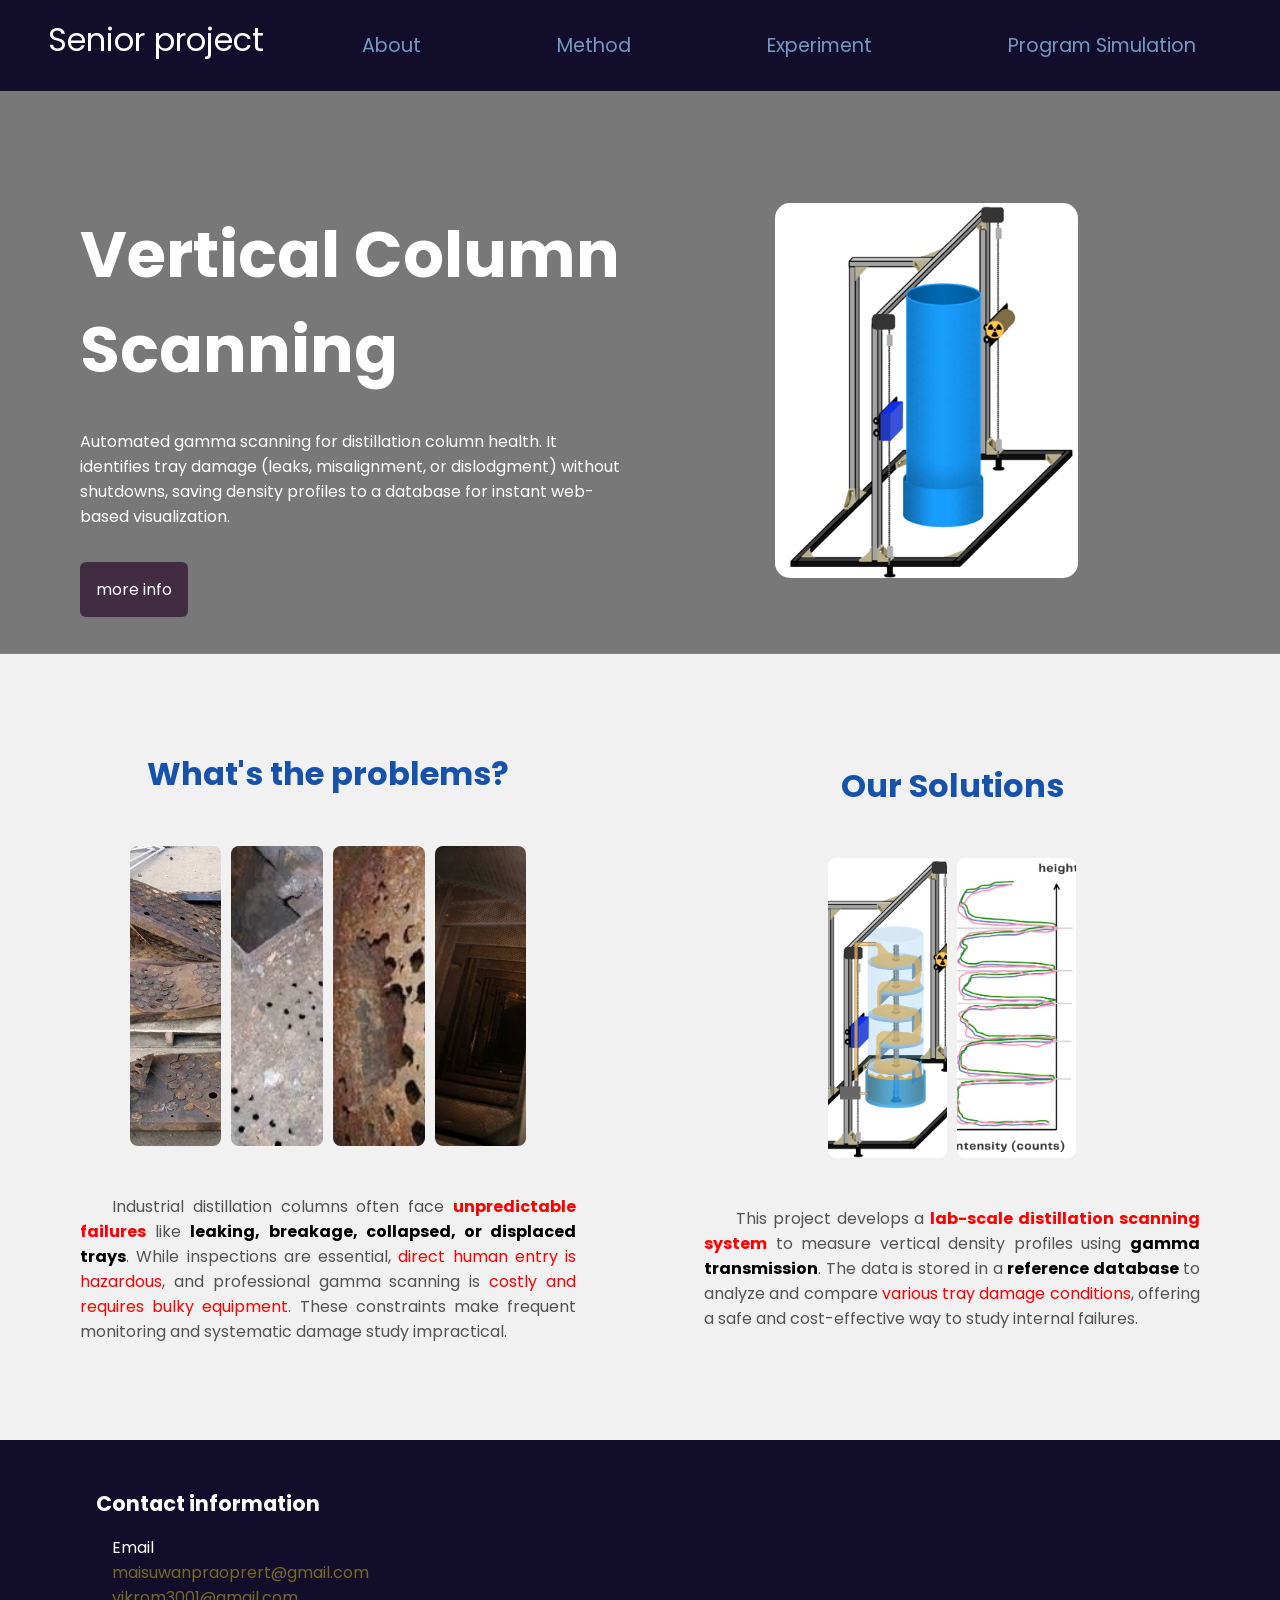
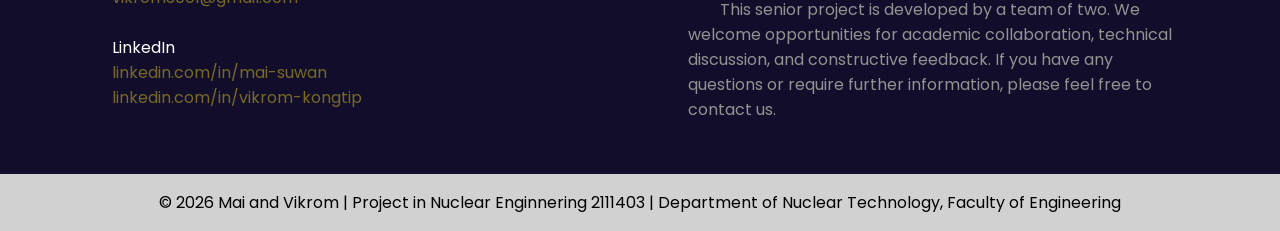
==== commit 0ed25724: "Fix layout" ====
--- a/index.html
+++ b/index.html
@@ -3,8 +3,8 @@
 <head>
     <meta charset="UTF-8">
     <meta name="viewport" content="width=device-width, initial-scale=1.0">
-    <title>About - Vertical Column Scanning</title>
-    <link rel="stylesheet" href="main.css"> 
+    <title>Vertical Column Scanning</title>
+    <link rel="stylesheet" href="main.css">
     <link rel="preconnect" href="https://fonts.googleapis.com">
     <link rel="preconnect" href="https://fonts.gstatic.com" crossorigin>
     <link href="https://fonts.googleapis.com/css2?family=Poppins:wght@300;400;600&display=swap" rel="stylesheet">
@@ -13,9 +13,9 @@
     <nav>
         <div class="container">
             <div class="nav-con">
-                <div class="logo"><a href="Home.html">Introduction</a></div>
-                <ul class="menu">
-                    <li><a href="Home.html" class="active">Home</a></li>
+                <div class="logo"><a href="#">Senior project</a></div>
+                <ul class = "menu">
+                    <li><a href="introduction.html">About</a></li>
                     <li><a href="method.html">Method</a>
                         <ul class="dropdown">
                             <li><a href="method.html#theory-section">Theory</a></li>
@@ -29,55 +29,56 @@
         </div>
     </nav>
 
-    <section class="topcontent">
+    <section class="maincontent">
         <div class="container">
-            <div class="topcontent-con">
-                <div class="topcontent-info">
-                    <h3>Objectives & Expected Results</h3>
+            <div class="maincontent-con">
+                <div class="maincontent-info">
+                    <h3>Vertical Column Scanning</h3>
+                    <p>Automated gamma scanning for distillation column health. It identifies tray damage (leaks, misalignment, or dislodgment) without shutdowns, saving density profiles to a database for instant web-based visualization.</p>
+                    <a href="#content-section" class="maincontent-btn">more info</a>
+                </div>
+
+                <div class="maincontent-img">
+                    <img src="column-img.png" width="60%" class="rounded-img">
                 </div>
             </div>
         </div>
     </section>
 
-    <section class="about-detail">
+    <section class="content" id="content-section">
         <div class="container">
-            
-            <div class="detail-objective">
-                <h1>Objectives</h1> <div class="grid-container">
-                    <div class="cards">
-                        <p>Design and construct a lab-scale gamma transmission model <span style="color: black; font-weight: bold;">for educational study</span>.</p>
+            <div class="content-con"> 
+                <div class="content-item">
+                    <h4>What's the problems?</h4>
+                    <div class="tray-img">
+                        <img src="IMG-1.jpg" width="20%">
+                        <img src="IMG-2.jpg" width="20%">
+                        <img src="IMG-3.jpg" width="20%">
+                        <img src="IMG-4.jpg" width="20%">
                     </div>
-                    <div class="cards">
-                        <p>Develop a <span style="color: black; font-weight: bold;">reference database</span> by <span style="color: black; font-weight: bold;">comparing density profiles between normal and failed tray conditions</span> (leakage, misalignment, or dislodgement).</p>
+                    <p>
+                        Industrial distillation columns often face <span style="color: red; font-weight: bold;">unpredictable failures</span> like 
+                        <span style="color: black; font-weight: bold;">leaking, breakage, collapsed, or displaced trays</span>. 
+                        While inspections are essential, <span style="color: red;">direct human entry is hazardous</span>, 
+                        and professional gamma scanning is <span style="color: red;">costly and requires bulky equipment</span>. 
+                        These constraints make frequent monitoring and systematic damage study impractical.
+                    </p>
+                </div>
+                <div class="content-item">
+                    <h4>Our Solutions</h4>
+                    <div class="sol-img">
+                        <img src="IMG-5.png" width="20%">
+                        <img src="IMG-6.png" width="20%">
                     </div>
-                    <div class="cards">
-                        <p>Establish a <span style="color: black; font-weight: bold;">prototype guideline</span> for applying gamma scanning techniques to various industrial equipment.</p>
-                    </div>
+                    <p>
+                        This project develops a <span style="color: red; font-weight: bold;">lab-scale distillation scanning system</span>
+                        to measure vertical density profiles using <span style="color: black; font-weight: bold;">gamma transmission</span>. 
+                        The data is stored in a <span style="color: black; font-weight: bold;">reference database </span>to analyze and compare 
+                        <span style="color: red;">various tray damage conditions</span>, 
+                        offering a safe and cost-effective way to study internal failures.
+                    </p>
                 </div>
             </div>
-            
-            <div class="detail-expected">
-                <h1>Expected Results</h1>
-                <div class="grid-container">
-                    <div class="cards">
-                        <strong>Diagnostic Accuracy</strong>
-                        <p>Ability to identify tray failure trends by comparing simulation data with industrial standards.</p>
-                    </div>
-                    <div class="cards">
-                        <strong>System Integration</strong>
-                        <p>Control circuits and software successfully operate all electronic components via preset parameters.</p>
-                    </div>
-                    <div class="cards">
-                        <strong>Precision Control</strong>
-                        <p>Reliable vertical alignment of the radiation source and detector throughout the scanning process.</p>
-                    </div>
-                    <div class="cards">
-                        <strong>Structural Integrity</strong>
-                        <p>A robust mechanical framework capable of supporting all system components safely.</p>
-                    </div>
-                </div>
-            </div>
-
         </div>
     </section>
 
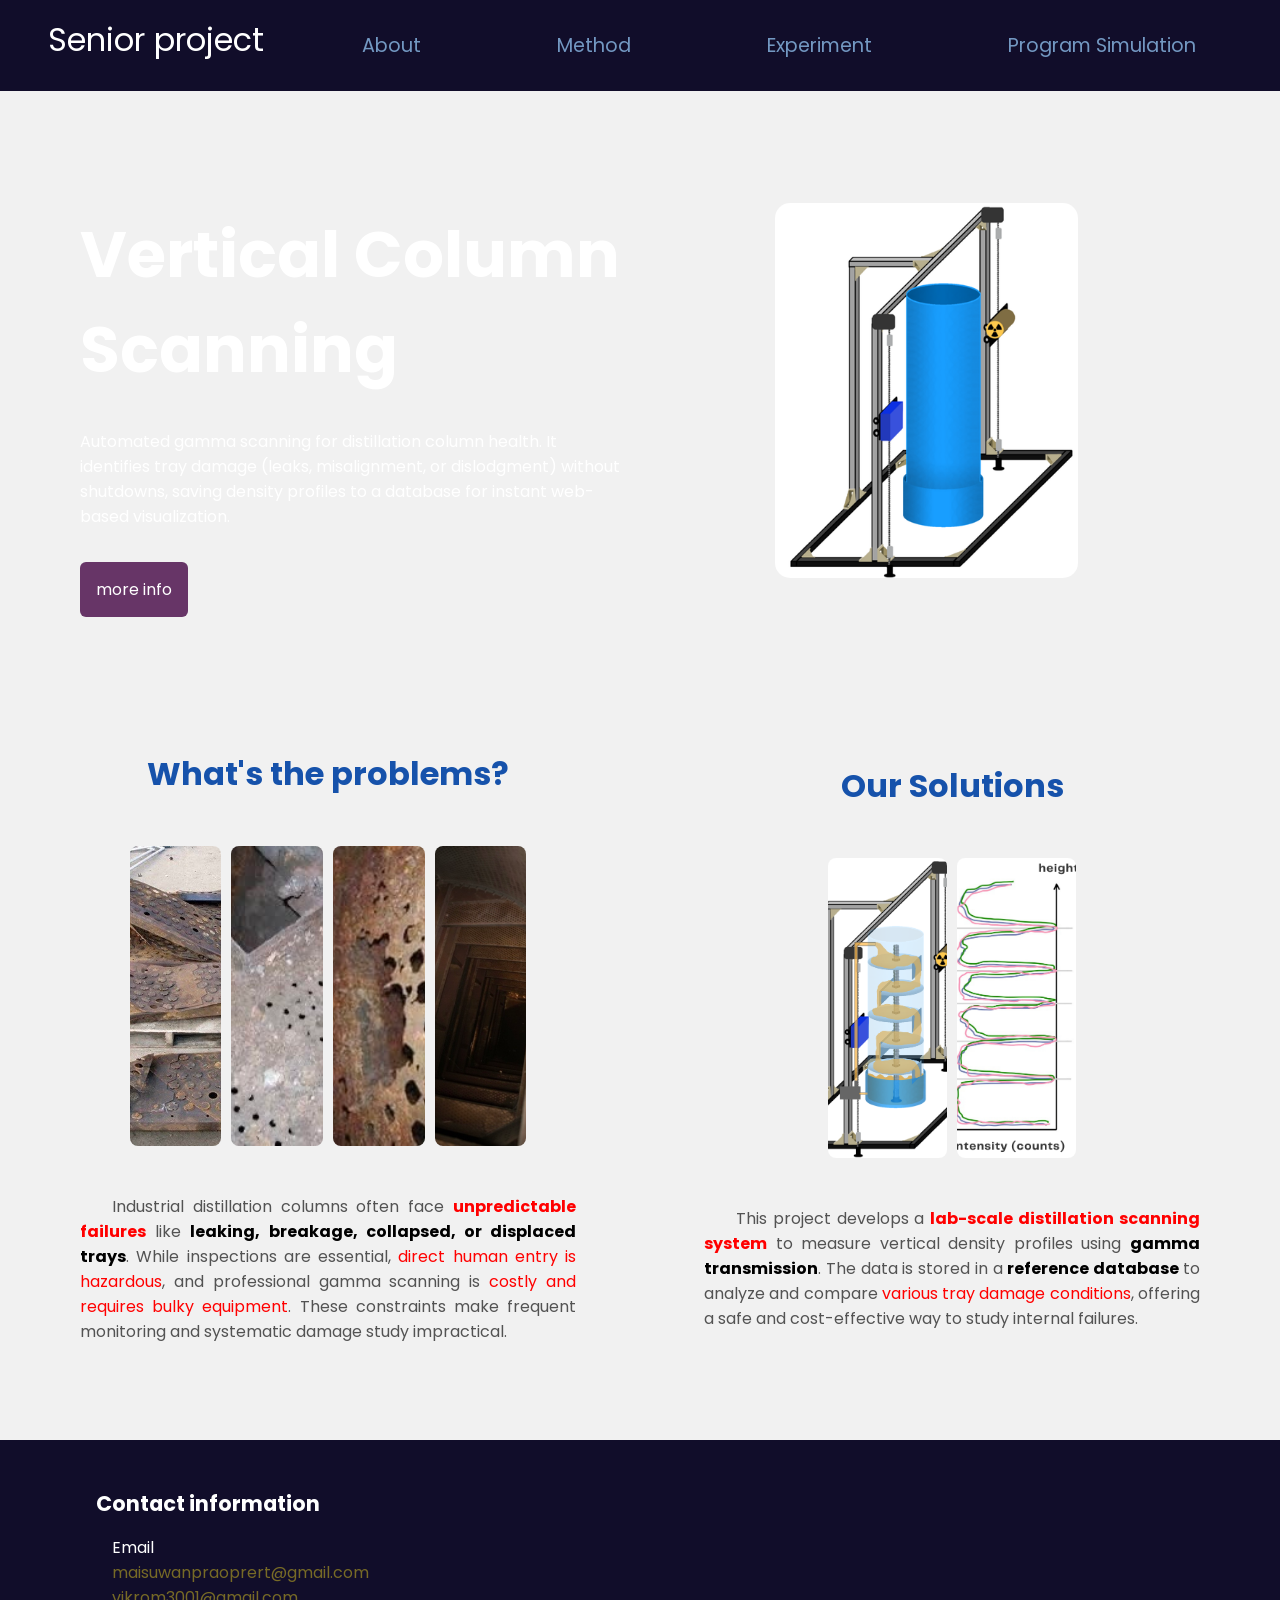
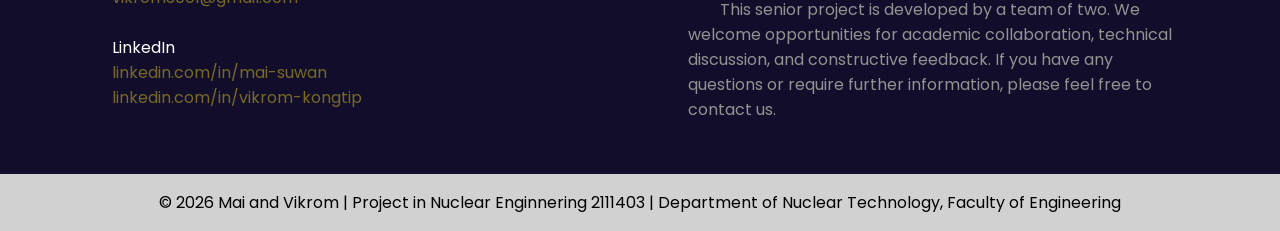
==== commit 01998fdb: "first commit" ====
--- a/index.html
+++ b/index.html
@@ -51,10 +51,10 @@
                 <div class="content-item">
                     <h4>What's the problems?</h4>
                     <div class="tray-img">
-                        <img src="IMG-1.jpg" width="20%">
-                        <img src="IMG-2.jpg" width="20%">
-                        <img src="IMG-3.jpg" width="20%">
-                        <img src="IMG-4.jpg" width="20%">
+                        <img src="IMG-1.jpg" width="20%" onclick="toggleExpand(this)">
+                        <img src="IMG-2.jpg" width="20%" onclick="toggleExpand(this)">
+                        <img src="IMG-3.jpg" width="20%" onclick="toggleExpand(this)">
+                        <img src="IMG-4.jpg" width="20%" onclick="toggleExpand(this)">
                     </div>
                     <p>
                         Industrial distillation columns often face <span style="color: red; font-weight: bold;">unpredictable failures</span> like 
@@ -67,8 +67,8 @@
                 <div class="content-item">
                     <h4>Our Solutions</h4>
                     <div class="sol-img">
-                        <img src="IMG-5.png" width="20%">
-                        <img src="IMG-6.png" width="20%">
+                        <img src="IMG-5.png" width="20%" onclick="toggleExpand(this)">
+                        <img src="IMG-6.png" width="20%" onclick="toggleExpand(this)">
                     </div>
                     <p>
                         This project develops a <span style="color: red; font-weight: bold;">lab-scale distillation scanning system</span>
@@ -101,5 +101,21 @@
         </div>
     </div>
     <div class="footer-buttom">© 2026 Mai and Vikrom | Project in Nuclear Enginnering 2111403 | Department of Nuclear Technology, Faculty of Engineering</div>
+    <script>
+        function toggleExpand(element) {
+            // เช็คว่ารูปที่กดขยายอยู่แล้วหรือไม่
+            const isExpanded = element.classList.contains('active-expand');
+            
+            // ลบ class ขยายออกจากทุกรูปก่อน
+            document.querySelectorAll('.tray-img img, .sol-img img').forEach(img => {
+                img.classList.remove('active-expand');
+            });
+
+            // ถ้าเดิมไม่ได้ขยาย ให้ขยายรูปที่เพิ่งกด
+            if (!isExpanded) {
+                element.classList.add('active-expand');
+            }
+        }
+    </script>
 </body>
 </html>
--- a/main.css
+++ b/main.css
@@ -113,9 +113,10 @@
     display: block;
 }
 
+
 /***** ส่วนบน *****/
 .maincontent{
-    background: linear-gradient(rgba(0,0,0,0.5), rgba(0,0,0,0.5)), url('https://www.gustawater.com/update/blog/distillation/distillation-column.jpg');
+    background: linear-gradient(rgba(0,0,0,0.7)), url('https://www.gustawater.com/update/blog/distillation/distillation-column.jpg');
     background-size: cover;
     background-position: center;
     color: white;
@@ -143,7 +144,7 @@
 }
 
 .maincontent-info .maincontent-btn{
-    background-color: #422c42;
+    background-color: #673567;
     color: #fff;
     padding: 1rem;
     border-radius: 6px;
@@ -1152,4 +1153,263 @@
 .btn.export:hover {
     transform: translateY(-2px);
     box-shadow: 0 10px 20px rgba(5, 137, 18, 0.4);
+}
+
+/* ===========================================================================================
+                                RESPONSIVE DESIGN (Media Queries)
+============================================================================================ */
+
+/* --- แท็บเล็ตและหน้าจอขนาดกลาง (ต่ำกว่า 1100px) --- */
+@media (max-width: 1100px) {
+    .container, .theory-container, .equip-container, .results-page .container, .sim-content {
+        max-width: 95%;
+        padding-left: 1rem;
+        padding-right: 1rem;
+    }
+
+    .grid-3-column {
+        grid-template-columns: repeat(2, 1fr); /* ปรับเหลือ 2 คอลัมน์ */
+    }
+
+    .card {
+        width: 100%; /* ให้การ์ดขยายเต็มคอลัมน์ */
+    }
+
+    .maincontent-info h3 {
+        font-size: 3rem;
+    }
+}
+
+/* --- มือถือมาตรฐาน (ต่ำกว่า 768px) --- */
+@media (max-width: 768px) {
+    
+    /* Navigation */
+    .nav-con {
+        flex-direction: column;
+        align-items: center;
+        text-align: center;
+    }
+
+    .menu {
+        margin-top: 1rem;
+        flex-wrap: wrap;
+        justify-content: center;
+    }
+
+    .menu li {
+        margin: 0.5rem 1rem;
+    }
+
+    /* Main Content (หน้าแรก) */
+    .maincontent-con {
+        flex-direction: column;
+        text-align: center;
+    }
+
+    .maincontent-info {
+        width: 100%;
+        margin-left: 0;
+        padding: 2rem 1rem;
+    }
+
+    .maincontent-img {
+        width: 100%;
+        padding-left: 0;
+        margin-top: 2rem;
+        display: flex;
+        justify-content: center;
+    }
+
+    .rounded-img {
+        width: 80%;
+    }
+
+    /* Content Grid (หน้าแรก) */
+    .content-con {
+        grid-template-columns: 1fr; /* เรียงแถวเดียว */
+        margin: 2rem 1rem;
+        gap: 3rem;
+    }
+
+    /* About Page: Grid Container */
+    .grid-container {
+        flex-direction: column;
+    }
+
+    /* Method Page: Theory Cards */
+    .grid-3-column {
+        grid-template-columns: 1fr; /* เรียงแถวเดียว */
+    }
+
+    /* Method Page: Flex Layouts (Transmission / Column) */
+    .flex-trans, .flex-column {
+        flex-direction: column;
+        margin-left: 0;
+        text-align: center;
+    }
+
+    .lines-trans, .text-container {
+        margin-right: 0;
+        padding: 1rem;
+    }
+
+    .slider-container {
+        width: 100%;
+    }
+
+    /* Results Page: Accuracy Card & Comparison */
+    .accuracy-card {
+        flex-direction: column;
+        text-align: center;
+    }
+
+    .accuracy-card img {
+        max-width: 100%;
+    }
+
+    .analysis-comparison-grid {
+        flex-direction: column;
+    }
+
+    .image-wrapper {
+        flex-direction: column;
+    }
+
+    /* Simulation Layout */
+    .sim-layout {
+        flex-direction: column;
+    }
+
+    .graph-section {
+        min-width: 100%;
+    }
+
+    #countGraph {
+        height: 400px; /* ลดความสูงกราฟในมือถือ */
+    }
+
+    .info-sim.vertical {
+        max-width: 100%;
+    }
+
+    /* จัดเลย์เอาท์หลักให้เรียงกันเป็นแนวตั้ง */
+    .sim-layout {
+        display: flex;
+        flex-direction: column; 
+        gap: 20px;
+    }
+
+    /* ปรับส่วนกราฟให้เล็กลงในมือถือ เพื่อไม่ให้บังส่วนอื่น */
+    .graph-section {
+        width: 100%;
+        min-width: unset; /* ล้างค่า min-width เดิมออก */
+        order: 1;         /* ให้กราฟอยู่บนสุด */
+    }
+
+    #countGraph {
+        height: 300px !important; /* บังคับความสูงกราฟให้ลดลงเหลือ 300px */
+    }
+
+    /* ปรับส่วนกล่องข้อมูล (Status/BG) */
+    .info-sim.vertical {
+        order: 2;         /* ให้กล่องข้อมูลตามลงมา */
+        display: grid;
+        grid-template-columns: 1fr 1fr; /* แบ่ง 2 คอลัมน์เหมือนเดิมแต่ให้พอดีจอ */
+        gap: 10px;
+        width: 100%;
+    }
+
+    .info-box {
+        padding: 10px;    /* ลด padding ลงเพื่อให้ประหยัดพื้นที่ */
+    }
+
+    .info-box h3 {
+        font-size: 16px;  /* ลดขนาดหัวข้อ */
+    }
+
+    .info-box p {
+        font-size: 18px;  /* ลดขนาดตัวเลข */
+    }
+
+    .btn {
+        width: 100%;
+        padding: 12px;
+    }
+}
+
+/* --- มือถือขนาดเล็ก (ต่ำกว่า 480px) --- */
+@media (max-width: 480px) {
+    .maincontent-info h3 {
+        font-size: 2.2rem;
+    }
+
+    .logo a {
+        font-size: 1.5rem;
+        margin-left: 0;
+    }
+
+    .menu li a {
+        font-size: 1rem;
+    }
+
+    .info-sim.vertical {
+        grid-template-columns: 1fr; /* กล่องสถานะเรียงแถวเดียว */
+    }
+
+    .control-btn {
+        flex-wrap: wrap; /* ปุ่มกดให้ตกบรรทัดได้ */
+        gap: 10px;
+    }
+
+    .btn {
+        width: 48%; /* ปุ่มเรียงคู่ */
+        padding: 10px 5px;
+        font-size: 0.9rem;
+    }
+
+    .footer-top-con {
+        grid-template-columns: 1fr;
+        margin-left: 0;
+        text-align: center;
+    }
+
+    .footer-top-item p {
+        padding-top: 1rem;
+    }
+}
+
+/* เพิ่มเติมเพื่อให้รองรับการแตะบนมือถือ */
+.tray-img img.active-expand {
+    flex: 5; /* ปรับค่าตามความใหญ่ที่ต้องการเมื่อแตะ */
+    z-index: 10;
+}
+
+.sol-img img.active-expand {
+    flex: 3; /* ปรับค่าตามความใหญ่ที่ต้องการสำหรับส่วน solution */
+    z-index: 10;
+}
+
+/* ป้องกันปัญหาการค้างของ Hover บนมือถือบางรุ่น */
+@media (hover: none) {
+    .tray-img img:hover, .sol-img img:hover {
+        flex: 1; /* ปิด hover ปกติบนมือถือ ให้ใช้ระบบแตะแทน */
+    }
+}
+
+/* --- Media Query สำหรับมือถือ (จุดที่พังในรูป) --- */
+@media (max-width: 768px) {
+    .footer-top-con {
+        grid-template-columns: 1fr; /* เปลี่ยนเป็น 1 คอลัมน์ (เรียงบนลงล่าง) */
+        gap: 2rem;
+        text-align: center;         /* จัดข้อความกึ่งกลางเพื่อให้ดูง่ายในมือถือ */
+    }
+
+    .footer-top-item p {
+        padding-top: 0.5rem;
+        text-align: center;         /* จัดคำอธิบายให้อยู่กึ่งกลางตามหัวข้อ */
+    }
+
+    .footer-top-item-con {
+        margin: 0;                  /* ล้าง margin ที่อาจจะดันขอบ */
+    }
 }
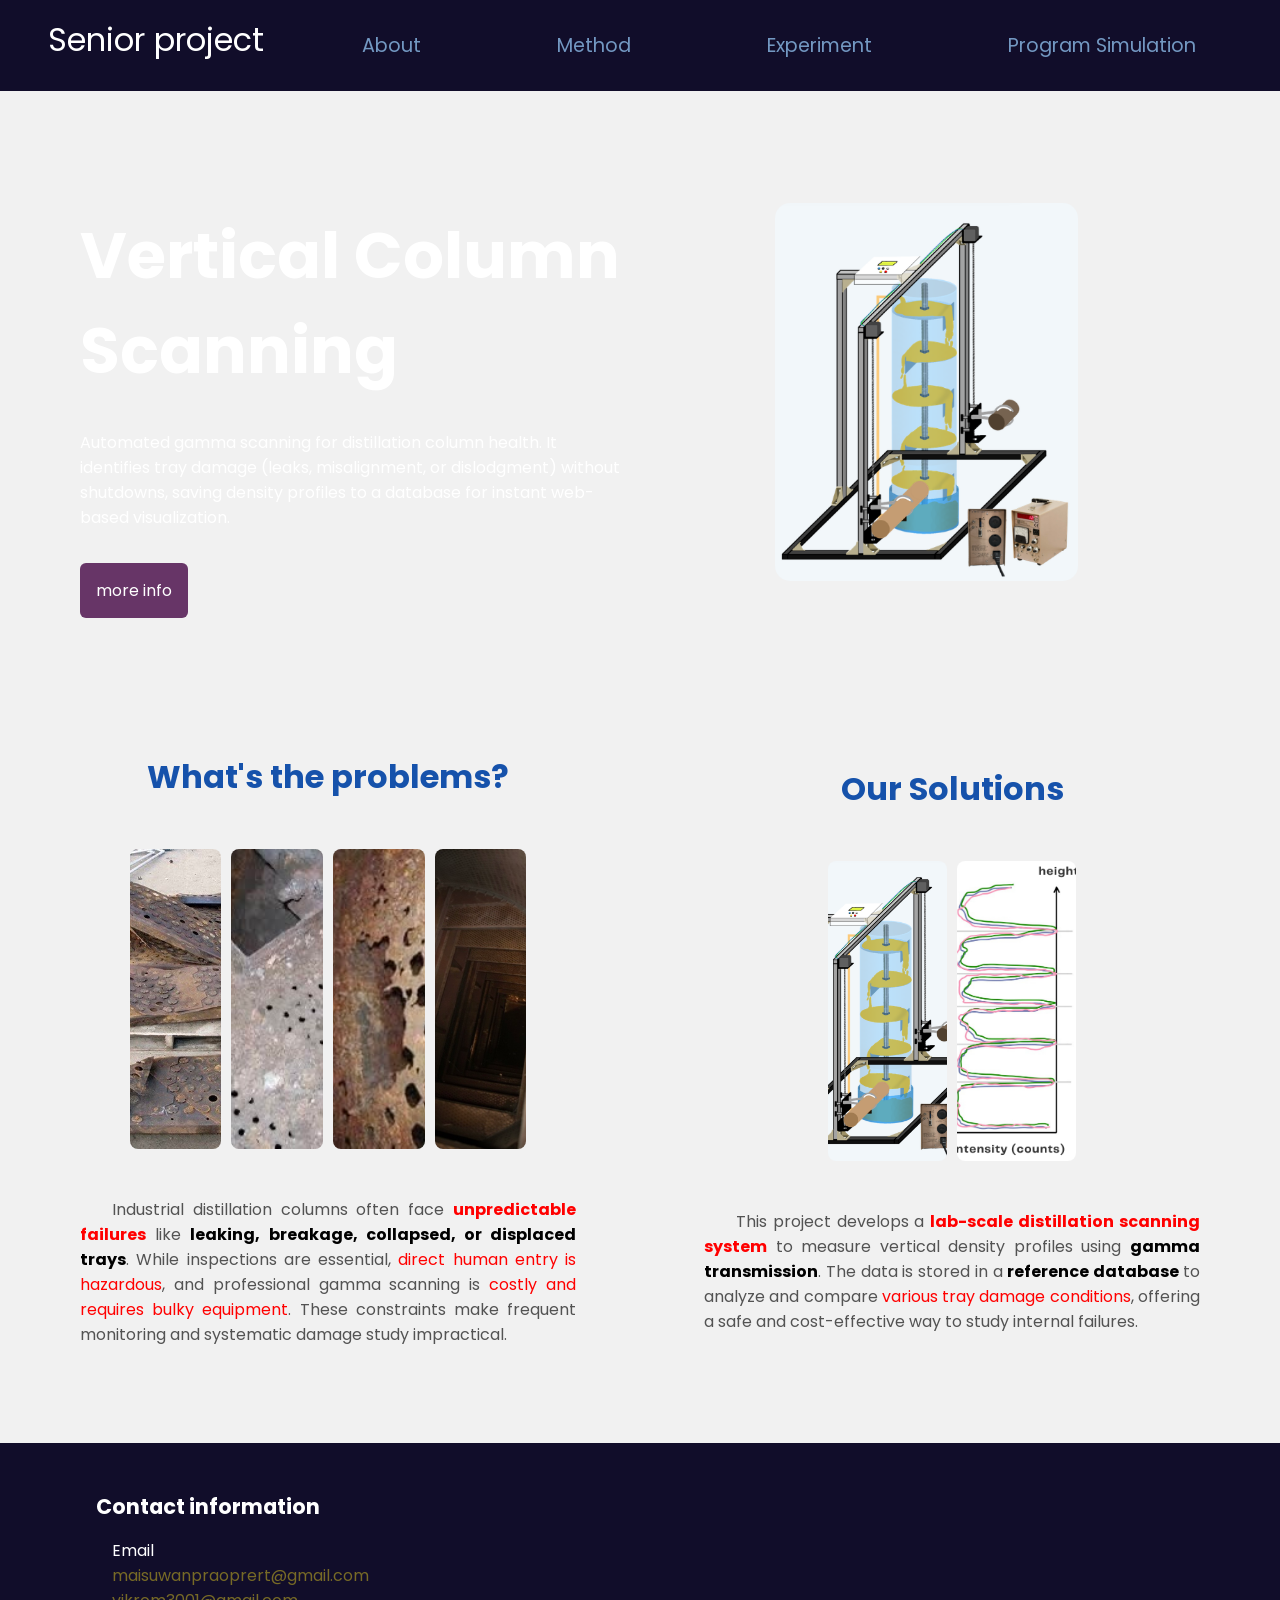
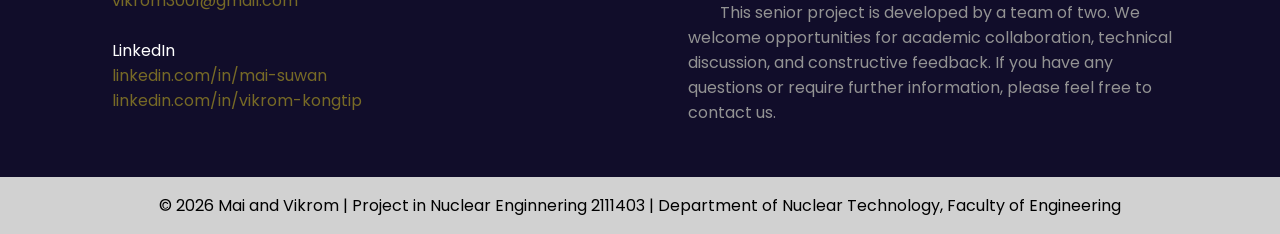
==== commit 305bbe25: "Update website content and links" ====
--- a/index.html
+++ b/index.html
@@ -67,7 +67,7 @@
                 <div class="content-item">
                     <h4>Our Solutions</h4>
                     <div class="sol-img">
-                        <img src="IMG-5.png" width="20%" onclick="toggleExpand(this)">
+                        <img src="column-img.png" width="20%" onclick="toggleExpand(this)">
                         <img src="IMG-6.png" width="20%" onclick="toggleExpand(this)">
                     </div>
                     <p>
--- a/main.css
+++ b/main.css
@@ -908,18 +908,20 @@
 }
 
 /* --- Image Layout Logic --- */
+/* ลบโค้ด .large-graph และ .mini-photo เดิมออก แล้วใช้แบบนี้แทน */
+
 .image-wrapper {
     display: flex;
     align-items: center;
     justify-content: center;
-    gap: 12px;
+    gap: 15px; /* เพิ่มระยะห่างนิดหน่อย */
     width: 100%;
-    margin-bottom: 15px;
+    margin: 0 auto 15px auto;
 }
 
 .large-graph {
-    flex: 2.5; /* กราฟกว้างกว่า */
-    height: 220px;
+    width: 100%; /* กราฟเอาไป 70% ของความกว้าง wrapper */
+    height: 520px;
     object-fit: contain;
     background: #fdfdfd;
     border: 1px solid #eee;
@@ -927,11 +929,14 @@
 }
 
 .mini-photo {
-    flex: 1; /* ถาดแคบกว่า */
-    height: 220px; /* สูงเท่ากราฟ */
+    width: 30%; 
+    height: 420px;
     object-fit: cover;
     border: 1px solid #ddd;
     border-radius: 8px;
+    align-items: center;
+    margin-left: 12rem;
+    margin-bottom: 1.5rem;
 }
 
 /* --- Content Styling --- */
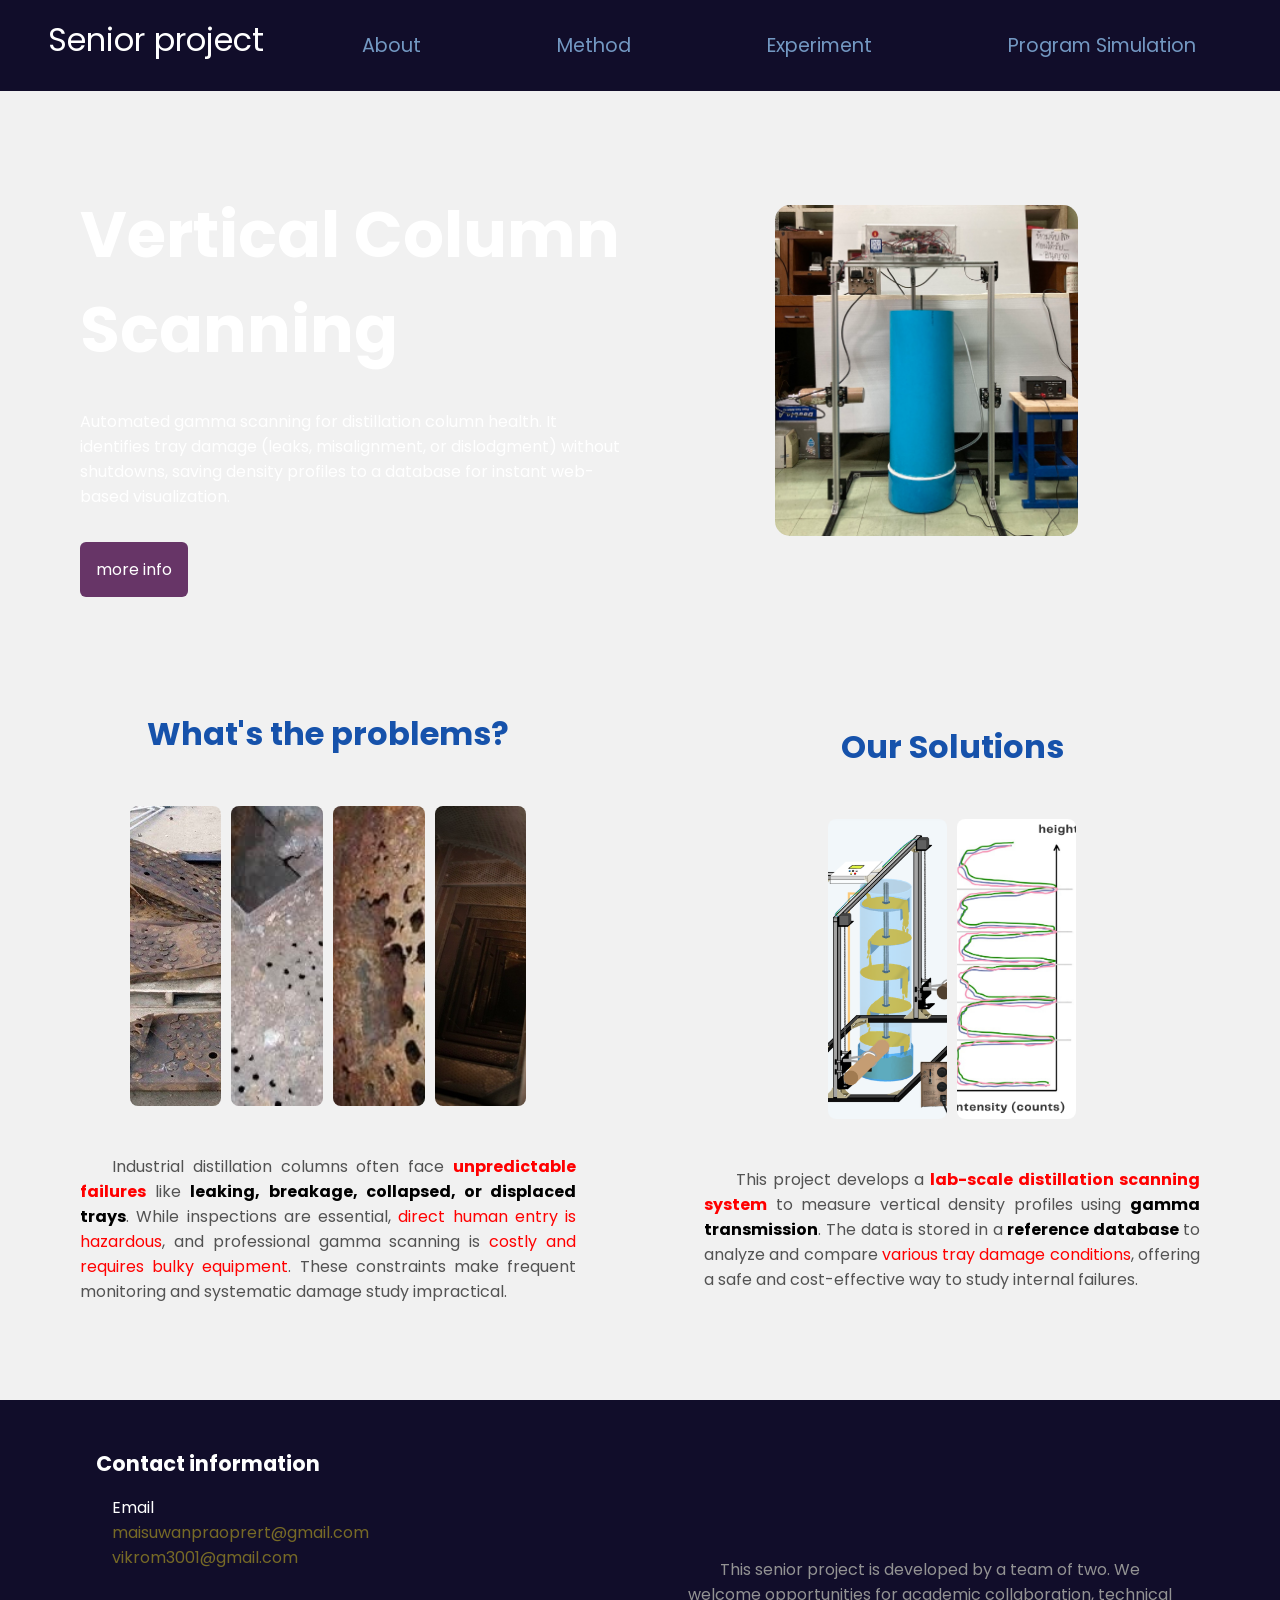
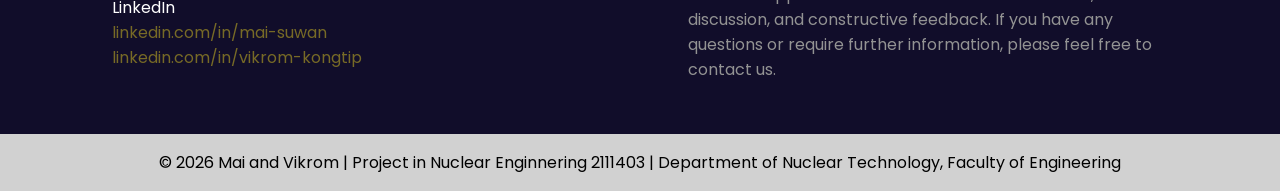
==== commit cd4f87a6: "Update my website content and add project images" ====
--- a/index.html
+++ b/index.html
@@ -39,7 +39,7 @@
                 </div>
 
                 <div class="maincontent-img">
-                    <img src="column-img.png" width="60%" class="rounded-img">
+                    <img src="ourwork.jpg" width="70%" class="rounded-img">
                 </div>
             </div>
         </div>
--- a/main.css
+++ b/main.css
@@ -859,15 +859,97 @@
     color: #666;
 }
 
+.setup-layout {
+    display: flex;
+    align-items: center;
+    gap: 4px;
+    margin-bottom: 20px;
+    margin-top: 2rem;
+}
+
+.main-setup-img {
+    flex: 0.75;
+}
+
+.setup-params-card {
+    flex: 1;
+    background: #f9f9f9;
+    padding: 20px;
+    border-radius: 12px;
+    border-top: 5px solid #1e2a6d;
+    box-shadow: 0 4px 6px rgba(0,0,0,0.05);
+}
+
+.params-list {
+    list-style: none;
+    padding: 0;
+    margin: 10px 0;
+}
+
+.params-list li {
+    padding: 5px 0;
+    border-bottom: 1px dashed #ddd;
+    font-size: 0.95rem;
+    color: #575656;
+}
+
+.setup-note {
+    font-size: 0.85rem;
+    color: #666;
+    font-style: italic;
+    margin-top: 15px;
+}
+
+/* ปรับให้แสดงผลเป็นแนวตั้งเมื่อดูบนมือถือ */
+@media (max-width: 768px) {
+    .setup-layout {
+        flex-direction: column;
+    }
+}
+
+.scan-configs {
+    display: flex;
+    justify-content: center;
+    gap: 20px;
+    margin-top: 30px;
+    flex-wrap: wrap; /* รองรับหน้าจอเล็ก */
+}
+
+.config-item {
+    flex: 1;
+    max-width: 500px; /* คุมขนาดไม่ให้ใหญ่เกินไป */
+    background: #f9f9f9;
+    padding: 15px;
+    border-radius: 8px;
+    box-shadow: 0 2px 5px rgba(0,0,0,0.05);
+    text-align: center;
+    border-top: 5px solid #6a7dc8;
+}
+
+.config-item img {
+    width: 100%;
+    height: auto;
+    border-radius: 4px;
+    margin-bottom: 10px;
+}
+
+.config-item p {
+    font-size: 0.9rem;
+    color: #555;
+    line-height: 1.4;
+    margin: 0;
+}
+
 /* --- Section 2: Accuracy --- */
 .accuracy-card {
     display: flex;
-    gap: 30px;
+    gap: 35px;
     background: #efdcc6;
     padding: 25px;
     border-radius: 15px;
-    align-items: center;
+    align-items:end;
     margin-bottom: 50px;
+    text-align: justify;
 }
 
 .accuracy-card img {
@@ -881,148 +963,181 @@
 }
 
 /* --- Section 3: Density Profile Analysis --- */
-.analysis-comparison-grid {
-    display: flex;
+/* จัดการ Grid 2 คอลัมน์ให้อยู่กลางจอ */
+.comparison-grid.dual-column {
+    display: grid;
+    grid-template-columns: repeat(2, 1fr);
+    gap: 25px;
+    max-width: 1200px;
+    margin: 40px auto;
+}
+
+.compare-col {
+    background: #ffffff;
+    padding: 35px; /* เพิ่มพื้นที่ภายในเล็กน้อย */
+    border-radius: 16px; /* ขอบโค้งมน */
+    
+    /* บังคับให้ระยะห่างภายในไม่โดนขอบสีน้ำเงินกินพื้นที่ */
+    box-sizing: border-box; 
+    
+    /* --- ไฮไลท์: เพิ่มขอบสีน้ำเงินด้านขวา --- */
+    border-right: none; 
+    border-top: 5px solid #1b2868;  
+    border-bottom: none;
+    border-left: none;
+    
+    /* ใส่เงาจางๆ แบบ Apple ให้ดูลอยออกมา */
+    box-shadow: 0 10px 40px rgba(0, 0, 0, 0.05);
+    transition: transform 0.3s ease;
+}
+
+/* บังคับรูปเรียง ซ้าย(Tray) - ขวา(Graph) */
+.image-row {
+    display: flex;
+    justify-content: center; /* จัดให้รูปทั้งสองใบอยู่กึ่งกลางแนวนอนของแถว */
+    align-items: center;     /* จัดให้รูปทั้งสองใบอยู่กึ่งกลางแนวตั้ง */
     gap: 20px;
-    align-items: stretch;
-}
-
-.comparison-column {
-    flex: 1;
-    display: flex;
-}
-
-.tray-case {
-    background: #ffffff;
-    padding: 30px;
-    border-radius: 15px;
-    border-top: 4px solid #02066f;
+    margin-bottom: 25px;
+    height: 400px;           /* เพิ่มความสูงเล็กน้อยเพื่อให้กราฟดูไม่อึดอัด */
+    width: 100%;             /* มั่นใจว่าแถวรูปภาพกว้างเต็มกล่อง */
+}
+
+.comp-photo, .comp-graph {
+    display: block;          /* เปลี่ยนเป็น block เพื่อให้คุมตำแหน่งง่ายขึ้น */
+    height: 100%;
+    border-radius: 12px;
+    border: 1px solid #eee;
+    background: #fafafa;
+    
+    /* ⭐ เคล็ดลับการทำให้รูปอยู่กลางคือใช้ object-fit ร่วมกับ object-position */
+    object-fit: contain;     /* ถ้าอยากเห็นครบทุกส่วนของกราฟใช้ contain แต่ถ้าอยากให้เต็มกล่องแบบครอปใช้ cover */
+    object-position: center; /* บังคับให้เนื้อหาในรูปอยู่กึ่งกลางเฟรม */
+}
+
+.comp-photo {
+    width: 30%; 
+    height: 100%;
+    object-fit: cover; /* ครอปรูปถ่ายให้เต็มช่อง */
+    border-radius: 12px;
+    border: 1px solid #ddd;
+}
+
+.comp-graph {
+    width: 47%; 
+    height: 100%; 
+    
+    /* แก้จาก contain เป็น cover เพื่อขยายรูปกราฟให้เต็มช่องและครอปขอบว่างออก */
+    object-fit: cover; 
+    
+    /* เน้นจัดกึ่งกลางกราฟ (สมมติกราฟอยู่ตรงกลางภาพเดิม) */
+    object-position: center; 
+
+    background: #fafafa;
+    border-radius: 12px;
+    border: 1px solid #eee;
+    
+    /* เพิ่ม transition นุ่มนวลเวลารูปเปลี่ยน */
+    transition: opacity 0.3s ease; 
+}
+
+/* ตกแต่งตัว Dropdown (Select) */
+.tray-select {
+    margin-bottom: 2rem;
     width: 100%;
-    display: flex;
-    flex-direction: column;
-}
-
-.tray-case h3 {
-    margin-bottom: 20px;
-    color: #000;
-}
-
-/* --- Image Layout Logic --- */
-/* ลบโค้ด .large-graph และ .mini-photo เดิมออก แล้วใช้แบบนี้แทน */
-
-.image-wrapper {
-    display: flex;
-    align-items: center;
+    padding: 12px 40px 12px 15px; /* เพิ่มพื้นที่ด้านขวาสำหรับลูกศรใหม่ */
+    font-size: 16px;
+    font-weight: 600;
+    font-family: 'Poppins', sans-serif;
+    color: #1d1d1f; 
+    background-color: #ffffff;
+    
+    /* ล้างดีไซน์เดิมของ Browser */
+    -webkit-appearance: none;
+    -moz-appearance: none;
+    appearance: none;
+    
+    /* ใส่ลูกศรใหม่ (Custom Arrow) */
+    background-image: url("data:image/svg+xml,%3Csvg xmlns='http://www.w3.org/2000/svg' width='12' height='12' fill='%2386868b' viewBox='0 0 16 16'%3E%3Cpath d='M7.247 11.14 2.451 5.658C1.885 5.013 2.345 4 3.204 4h9.592a1 1 0 0 1 .753 1.659l-4.796 5.48a1 1 0 0 1-1.506 0z'/%3E%3C/svg%3E");
+    background-repeat: no-repeat;
+    background-position: right 15px center;
+    background-size: 12px;
+
+    border: 1px solid #b0b0b0;
+    border-radius: 12px;
+    cursor: pointer;
+    transition: all 0.2s ease-in-out;
+}
+
+/* เอฟเฟกต์เมื่อ Hover หรือโฟกัส */
+.tray-select:hover {
+    border-color: #472a07;
+    background-color: #f5f5f7;
+}
+
+.tray-select:focus {
+    outline: none;
+    border-color: #1b255f; /* สีฟ้า Apple */
+}
+
+/* ตกแต่งตัวเลือกด้านใน (ลิสต์รายการ) */
+.tray-select option {
+    font-weight: 400;
+    padding: 10px;
+    background: #fff;
+    color: #1d1d1f;
+}
+
+.comp-desc {
+    border-top: 1px solid #eee;
+    padding-top: 15px;
+    font-size: 14px;
+    color: #343434;
+}
+
+/* --- Tabs UI --- */
+.tabs-container {
+    display: flex;
     justify-content: center;
-    gap: 15px; /* เพิ่มระยะห่างนิดหน่อย */
-    width: 100%;
-    margin: 0 auto 15px auto;
-}
-
-.large-graph {
-    width: 100%; /* กราฟเอาไป 70% ของความกว้าง wrapper */
-    height: 520px;
-    object-fit: contain;
-    background: #fdfdfd;
-    border: 1px solid #eee;
-    border-radius: 8px;
-}
-
-.mini-photo {
-    width: 30%; 
-    height: 420px;
-    object-fit: cover;
-    border: 1px solid #ddd;
-    border-radius: 8px;
-    align-items: center;
-    margin-left: 12rem;
-    margin-bottom: 1.5rem;
-}
-
-/* --- Content Styling --- */
-.tray-description h4 {
-    color: #cd3737;
-    margin-bottom: 8px;
-    font-size: 1.1rem;
-}
-
-.tray-description p {
-    font-size: 0.95rem;
-    line-height: 1.6;
-    color: #444;
-    min-height: 4.8em; /* เว้นที่ไว้ประมาณ 3 บรรทัด */
-    text-align: justify;
-}
-
-/* --- Case Selector (Tabs) --- */
-.case-selector {
-    display: flex;
     gap: 8px;
     margin-bottom: 20px;
-    border-bottom: 2px solid #eee;
-    padding-bottom: 15px;
-    flex-wrap: wrap;
-}
-
-.case-btn {
-    padding: 8px 16px;
-    border: none;
-    background: #ffebeb;
-    cursor: pointer;
-    border-radius: 8px;
-    font-family: 'Poppins', sans-serif;
-    font-weight: 600;
-    color: #555;
-    transition: all 0.3s ease;
-    font-size: 0.85rem;
-}
-
-.case-btn:hover {
-    background: #f7d5d5;
-}
-
-.case-btn.active {
-    background: #cd3737;
-    color: #fff;
-}
-
-/* --- Tab Logic & Animation --- */
-.case-content {
-    display: none;
-    animation: fadeIn 0.4s ease forwards;
-}
-
-.case-content.active {
-    display: block;
-}
-
-@keyframes fadeIn {
-    from { opacity: 0; transform: translateY(8px); }
-    to { opacity: 1; transform: translateY(0); }
-}
-
-/* --- ส่วนนี้สำหรับมือถือ (หน้าจอเล็กกว่า 768px) --- */
-@media (max-width: 768px) {
-    
-    /* ให้ Container หลักที่เคยแบ่งซ้ายขวา เปลี่ยนมาเรียงบนลงล่าง */
-    .tray-grid, 
-    .analysis-comparison-grid, 
-    .image-wrapper {
-        flex-direction: column !important;
-        gap: 15px;
-    }
-
-    /* ปรับความกว้างของรูปให้เต็มจอพอดี ไม่ล้นออกข้าง */
-    .large-graph, 
-    .mini-photo {
-        width: 100% !important;
-        flex: none !important;
-        height: auto !important; /* ให้สูงตามสัดส่วนรูปจริง */
-    }
-
-    /* ปรับขนาดตัวอักษรให้อ่านง่ายขึ้นในมือถือ */
-    h2 { font-size: 1.5rem; }
-    p { font-size: 1rem; }
+    flex-wrap: wrap; /* ให้ปุ่มตัดบรรทัดได้ถ้ากล่องแคบ */
+}
+
+.tab-btn {
+    padding: 6px 15px; /* ลดขนาดลงเล็กน้อย */
+    font-size: 14px;
+    border-radius: 20px;
+    white-space: nowrap;
+    border: none; 
+    color: #1b2868;
+    background-color: #e5e5e5;
+}
+
+.tab-btn.active {
+    background: #1b2868;
+    color: white;
+    border: none; 
+}
+
+.tab-btn:hover {
+    background: rgb(211, 211, 211);
+}
+
+.tab-btn.active:hover {
+    background: #141d4a;
+}
+
+/* รองรับมือถือ */
+@media (max-width: 850px) {
+    .comparison-grid.dual-column {
+        grid-template-columns: 1fr;
+    }
+    .image-row {
+        flex-direction: column;
+    }
+    .comp-photo, .comp-graph {
+        width: 100%;
+    }
 }
 
 /* ===========================================================================================
@@ -1055,13 +1170,17 @@
     align-content: center;
 }
 
+/* --- แก้ไขในส่วน Simulation ปกติ (Desktop) --- */
 .graph-section {
-    flex: 1; /* ให้กราฟกินพื้นที่ที่เหลือทั้งหมด */
-    min-width: 600px; /* กำหนดความกว้างขั้นต่ำของกราฟให้มากขึ้น */
-}
-/* ฝั่งซ้าย: กราฟ */
+    flex: 1;
+    width: 100%;      /* ให้ยืดหยุ่นตามหน้าจอ */
+    min-width: 0;     /* ปลดล็อค 600px ออก เพื่อให้หดตัวในมือถือได้ */
+    margin-bottom: 6rem;
+}
+
 #countGraph {
-    height: 600px; /* ความสูงตามที่คุณตั้งไว้ */
+    width: 100%;      /* บังคับให้กราฟกว้างเท่ากับคอนเทนเนอร์ */
+    height: 500px;    /* ลดความสูงลงเล็กน้อยจาก 600px เพื่อให้สมดุล */
 }
 
 /* Info Panel - แนวตั้ง */
@@ -1280,68 +1399,64 @@
         flex-direction: column;
     }
 
-    /* Simulation Layout */
-    .sim-layout {
-        flex-direction: column;
-    }
-
-    .graph-section {
-        min-width: 100%;
-    }
-
-    #countGraph {
-        height: 400px; /* ลดความสูงกราฟในมือถือ */
-    }
-
-    .info-sim.vertical {
-        max-width: 100%;
-    }
-
-    /* จัดเลย์เอาท์หลักให้เรียงกันเป็นแนวตั้ง */
+
+    /* 1. จัด Layout หลักให้เรียงต่อกันเป็นแนวดิ่ง */
     .sim-layout {
         display: flex;
         flex-direction: column; 
-        gap: 20px;
-    }
-
-    /* ปรับส่วนกราฟให้เล็กลงในมือถือ เพื่อไม่ให้บังส่วนอื่น */
+        gap: 25px;
+        padding: 0 10px;
+    }
+
+    /* 2. จัดการส่วนกราฟ ไม่ให้ล้นและไม่บังส่วนอื่น */
     .graph-section {
         width: 100%;
-        min-width: unset; /* ล้างค่า min-width เดิมออก */
-        order: 1;         /* ให้กราฟอยู่บนสุด */
-    }
-
+        min-width: unset;
+        order: 1; /* กราฟอยู่บนสุด */
+    }
+    
     #countGraph {
-        height: 300px !important; /* บังคับความสูงกราฟให้ลดลงเหลือ 300px */
-    }
-
-    /* ปรับส่วนกล่องข้อมูล (Status/BG) */
+        height: 350px !important; /* บังคับความสูงกราฟให้พอดีจอ */
+        width: 100% !important;
+    }
+
+    /* 3. แก้ไขกล่องข้อมูล (Status / Height) ไม่ให้โดนบัง */
     .info-sim.vertical {
-        order: 2;         /* ให้กล่องข้อมูลตามลงมา */
-        display: grid;
-        grid-template-columns: 1fr 1fr; /* แบ่ง 2 คอลัมน์เหมือนเดิมแต่ให้พอดีจอ */
+        order: 2; /* ข้อมูลอยู่กลาง */
+        display: flex;
+        flex-direction: column; /* เปลี่ยนจาก Grid เป็น Flex เพื่อให้เรียงลงมาเดี่ยวๆ */
+        gap: 15px;
+        width: 100%;
+        max-width: unset;
+    }
+
+    .info-box {
+        width: 100%;
+        padding: 20px; /* เพิ่มพื้นที่ให้ตัวหนังสือมีที่หายใจ */
+        box-sizing: border-box;
+        border-radius: 12px;
+    }
+
+    /* 4. แก้ไขกลุ่มปุ่มควบคุมให้เรียงสวยและกดง่าย */
+    .control-btn {
+        order: 3; /* ปุ่มอยู่ล่างสุด */
+        display: flex;
+        flex-direction: column; /* เรียงปุ่มลงมาทีละบรรทัด */
         gap: 10px;
         width: 100%;
-    }
-
-    .info-box {
-        padding: 10px;    /* ลด padding ลงเพื่อให้ประหยัดพื้นที่ */
-    }
-
-    .info-box h3 {
-        font-size: 16px;  /* ลดขนาดหัวข้อ */
-    }
-
-    .info-box p {
-        font-size: 18px;  /* ลดขนาดตัวเลข */
+        margin-top: 10px;
+        grid-column: unset; /* ล้างค่า grid เดิม */
     }
 
     .btn {
         width: 100%;
-        padding: 12px;
-    }
-}
-
+        padding: 15px;
+        font-size: 16px;
+        font-weight: 600;
+        border-radius: 10px;
+        display: block; /* มั่นใจว่าเป็น Block element */
+    }
+}
 /* --- มือถือขนาดเล็ก (ต่ำกว่า 480px) --- */
 @media (max-width: 480px) {
     .maincontent-info h3 {
@@ -1358,7 +1473,11 @@
     }
 
     .info-sim.vertical {
-        grid-template-columns: 1fr; /* กล่องสถานะเรียงแถวเดียว */
+        grid-template-columns: 1fr; /* กล่องสถานะเรียงเดี่ยวบนลงล่าง */
+    }
+    
+    #countGraph {
+        height: 300px !important;
     }
 
     .control-btn {
